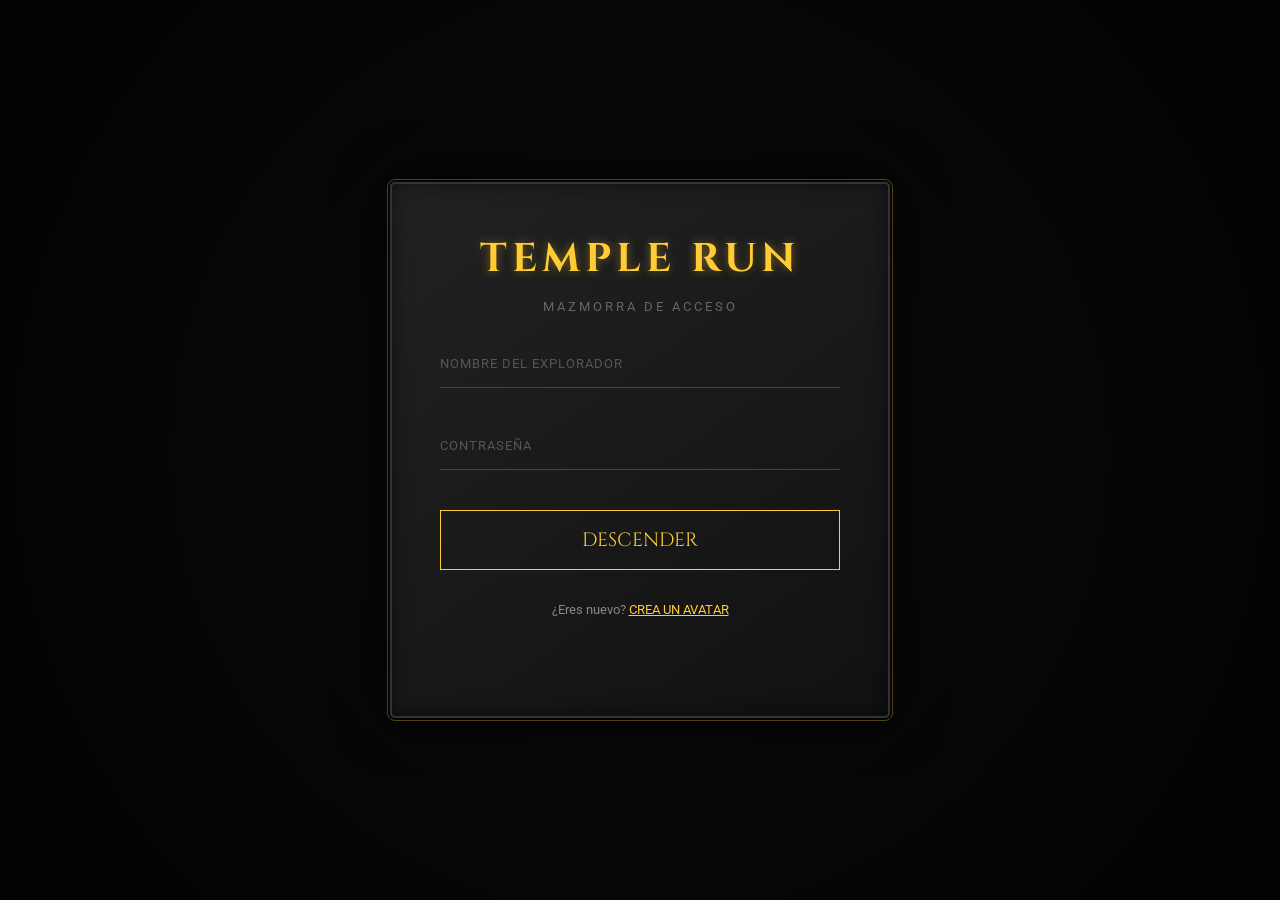
==== public/index.html @ b1d6a31d "Actualizacion de html y script ademas de bbdd desde terminal y arreglo de errores" ====
<!DOCTYPE html>
<html lang="es">
<head>
    <meta charset="UTF-8">
    <title>Temple Run | Dungeon Access</title>
    <link rel="stylesheet" href="style.css">
    <link href="https://fonts.googleapis.com/css2?family=Cinzel:wght@700&family=Roboto:wght@400;700&display=swap" rel="stylesheet">
</head>
<body>
<div class="dungeon-overlay"></div>

<div class="card">
    <header>
        <div class="idol-icon"></div>
        <h1>TEMPLE RUN</h1>
        <p class="subtitle">MAZMORRA DE ACCESO</p>
    </header>

    <main>
        <div id="seccion-login" class="form-fade">
            <div class="input-container">
                <input type="text" id="login-nombre" required>
                <label>NOMBRE DEL EXPLORADOR</label>
                <div class="bar"></div>
            </div>
            <div class="input-container">
                <input type="password" id="login-pass" required>
                <label>CONTRASEÑA</label>
                <div class="bar"></div>
            </div>
            <button class="btn-primary" onclick="hacerLogin()">DESCENDER</button>
            <p class="switch-text">¿Eres nuevo? <span onclick="cambiarVista('registro')">CREA UN AVATAR</span></p>
        </div>

        <div id="seccion-registro" class="form-fade hidden">
            <div class="input-container">
                <input type="text" id="reg-nombre" required>
                <label>NUEVO ALIAS</label>
                <div class="bar"></div>
            </div>
            <div class="input-container">
                <input type="password" id="reg-pass" required>
                <label>CONTRASEÑA</label>
                <div class="bar"></div>
            </div>

            <div class="input-container">
                <input type="password" id="reg-pass-confirm" required>
                <label>CONFIRMAR CONTRASEÑA</label>
                <div class="bar"></div>
            </div>

            <div class="input-container">
                <input type="email" id="reg-correo" required>
                <label>CORREO ELECTRÓNICO</label>
                <div class="bar"></div>
            </div>
            <button class="btn-primary" onclick="hacerRegistro()">UNIRSE A LA EXPEDICIÓN</button>
            <p class="switch-text">¿Ya tienes cuenta? <span onclick="cambiarVista('login')">VOLVER</span></p>
        </div>

        <div id="seccion-dashboard" class="form-fade hidden">

            <div class="dashboard-header" style="text-align: center; border-bottom: 2px solid gold; padding-bottom: 15px; margin-bottom: 20px;">
                <h2 id="mensaje-bienvenida" style="color: white; font-family: 'Cinzel', serif; margin-bottom: 5px;">CAMPAMENTO BASE</h2>
                <p style="color: gold; font-size: 1.2em; font-weight: bold; margin: 0;">🪙 Monedas: <span id="contador-monedas">0</span></p>
                <button class="btn-primary" style="background-color: #d35400; border-color: #e67e22; margin-top: 15px;" onclick="abrirUnity()">🏃 ADENTRARSE EN LA MAZMORRA</button>
            </div>

            <div class="tabs-menu" style="display: flex; gap: 10px; margin-bottom: 20px;">
                <button id="btn-perfil" class="tab-btn active" onclick="cambiarPestana('tab-perfil', 'btn-perfil')">Perfil</button>
                <button id="btn-tienda" class="tab-btn" onclick="cambiarPestana('tab-tienda', 'btn-tienda')">Tienda</button>
                <button id="btn-inventario" class="tab-btn" onclick="cambiarPestana('tab-inventario', 'btn-inventario')">Mochila</button>
                <button id="btn-grupos" class="tab-btn" onclick="cambiarPestana('tab-grupos', 'btn-grupos')">Grupos</button>
                <button id="btn-eventos" class="tab-btn" onclick="cambiarPestana('tab-eventos', 'btn-eventos')">Eventos</button>
            </div>

            <div id="tab-tienda" class="tab-content">
                <h3 style="color: white; text-align: center;">Bienes del Mercader</h3>

                <div id="contenedor-items-tienda" style="display: flex; gap: 10px; flex-wrap: wrap; justify-content: center;">
                </div>
            </div>

            <div id="tab-inventario" class="tab-content" style="display: none;">
                <h3 style="color: white; text-align: center;">Tus Pertinencias</h3>
                <p style="color: #aaa; text-align: center;">Cargando inventario desde el servidor...</p>
            </div>

            <div id="tab-perfil" class="tab-content" style="display: none;">
                <h3 style="color: white; text-align: center;">Datos del Explorador</h3>
                <p style="color: white;">Nombre: <span id="perfil-nombre"></span></p>
                <button class="btn-primary" style="background: transparent; border: 1px solid red; color: red;" onclick="cerrarSesion()">Abandonar Campamento (Cerrar Sesión)</button>

                <button class="btn-mostrar-grupo" onclick="consultarMiGrupo()">MOSTRAR GRUPO</button>

                <div id="contenedor-grupo" class="hidden">
                    <h3 id="grupo-titulo"></h3>
                    <p id="grupo-mensaje"></p>
                    <ul id="grupo-lista-miembros"></ul>
                    <button class="btn-primary" style="margin-top: 10px; padding: 0.5rem;" onclick="document.getElementById('contenedor-grupo').classList.add('hidden')">CERRAR</button>
                </div>
            </div>

            <div id="tab-grupos" class="tab-content" style="display: none;">
                <h3 style="color: white; text-align: center;">Grupos de Exploradores</h3>
                <div id="contenedor-grupos" style="display: flex; gap: 10px; flex-wrap: wrap; justify-content: center;">
                    <p style="color: #aaa; text-align: center;">Buscando grupos en la zona...</p>
                </div>
            </div>

            <div id="tab-eventos" class="tab-content" style="display: none;">
                <h3 style="color: white; text-align: center;">Misiones Especiales</h3>
                <div id="contenedor-eventos" style="display: flex; gap: 15px; flex-wrap: wrap; justify-content: center;">
                    <p style="color: #aaa; text-align: center;">Buscando pergaminos de misiones en el servidor...</p>
                </div>
            </div>

        </div>

    </main>

    <footer id="mensaje-sistema"></footer>
</div>

<script src="script.js?v=2"></script>
</body>
</html>
---- public/style.css ----
/* --- MODERN DUNGEON STYLE --- */
:root {
    --gold: #ffcc33;
    --gold-glow: rgba(255, 204, 51, 0.4);
    --stone-dark: #1a1a1a;
    --fire: #e25822;
}

body {
    margin: 0;
    height: 100vh;
    display: flex;
    justify-content: center;
    align-items: center;
    background: #0a0a0a url('https://www.transparenttextures.com/patterns/dark-matter.png');
    font-family: 'Roboto', sans-serif;
    overflow: hidden;
}

/* Efecto de sombra en los bordes de la pantalla */
.dungeon-overlay {
    position: fixed;
    top:0; left:0; width:100%; height:100%;
    background: radial-gradient(circle, transparent 20%, black 120%);
    pointer-events: none;
    z-index: 1;
}

.card {
    position: relative;
    z-index: 2;
    background: linear-gradient(145deg, #222, #111);
    padding: 3rem;
    border-radius: 5px;
    border: 2px solid #333;
    box-shadow: 0 0 50px rgba(0,0,0,1), inset 0 0 20px rgba(0,0,0,0.5);
    width: 400px;
    text-align: center;
}

/* Borde dorado de lujo */
.card::before {
    content: '';
    position: absolute;
    top: -5px; left: -5px; right: -5px; bottom: -5px;
    border: 1px solid var(--gold);
    border-radius: 8px;
    opacity: 0.3;
    pointer-events: none;
}

h1 {
    font-family: 'Cinzel', serif;
    color: var(--gold);
    font-size: 2.5rem;
    margin: 0;
    letter-spacing: 5px;
    text-shadow: 0 0 10px var(--gold-glow);
}

.subtitle {
    color: #666;
    font-size: 0.8rem;
    letter-spacing: 3px;
    margin-bottom: 2rem;
}

/* --- INPUTS MODERNOS (Estilo Material Design pero oscuro) --- */
.input-container {
    position: relative;
    margin-bottom: 2.5rem;
}

.input-container input {
    width: 100%;
    background: transparent;
    border: none;
    border-bottom: 1px solid #444;
    color: white;
    padding: 10px 0;
    font-size: 1.1rem;
    outline: none;
    transition: 0.3s;
}

.input-container label {
    position: absolute;
    top: 10px; left: 0;
    color: #555;
    pointer-events: none;
    transition: 0.3s;
    font-size: 0.8rem;
    letter-spacing: 1px;
}

/* Animación del label al escribir */
.input-container input:focus ~ label,
.input-container input:valid ~ label {
    top: -15px;
    color: var(--gold);
    font-size: 0.7rem;
}

.input-container .bar {
    position: absolute;
    bottom: 0; left: 0;
    height: 2px; width: 0;
    background: var(--gold);
    transition: 0.4s;
}

.input-container input:focus ~ .bar {
    width: 100%;
}

/* --- BOTÓN DE ACCIÓN --- */
.btn-primary {
    background: transparent;
    border: 1px solid var(--gold);
    color: var(--gold);
    padding: 1rem 2rem;
    font-family: 'Cinzel', serif;
    font-size: 1.2rem;
    cursor: pointer;
    transition: 0.4s;
    width: 100%;
    position: relative;
    overflow: hidden;
}

.btn-primary:hover {
    background: var(--gold);
    color: black;
    box-shadow: 0 0 20px var(--gold-glow);
}

/* ---  BOTÓN MOSTRAR GRUPO --- */
.btn-mostrar-grupo {
    background-color: var(--gold);
    color: black;
    border: 2px solid #b38b22;
    padding: 1rem;
    margin-top: 15px;
    width: 100%;
    font-family: 'Cinzel', serif;
    font-weight: bold;
    font-size: 1.2rem;
    cursor: pointer;
    text-transform: uppercase;
    transition: 0.3s;
    border-radius: 4px;
}

.btn-mostrar-grupo:hover {
    background-color: #f1c43f;
    box-shadow: 0 0 15px var(--gold-glow);
    transform: scale(1.02);
}

/* --- NUEVO CONTENEDOR DE GRUPO --- */
#contenedor-grupo {
    color: white;
    background-color: rgba(0, 0, 0, 0.75);
    border: 1px solid var(--gold);
    border-radius: 4px;
    padding: 15px;
    margin-top: 15px;
    text-align: left;
    font-family: 'Roboto', sans-serif;
}

#contenedor-grupo h3 {
    color: var(--gold);
    margin-top: 0;
    font-family: 'Cinzel', serif;
    text-align: center;
    text-shadow: 0 0 5px var(--gold-glow);
}

#contenedor-grupo ul {
    list-style-type: square;
    padding-left: 20px;
}

/* --- OTROS ESTILOS --- */
.switch-text {
    margin-top: 2rem;
    font-size: 0.8rem;
    color: #888;
}

.switch-text span {
    color: var(--gold);
    cursor: pointer;
    text-decoration: underline;
}

.hidden { display: none; }

#mensaje-sistema {
    margin-top: 2rem;
    min-height: 1.2rem;
    font-weight: bold;
    text-transform: uppercase;
    font-size: 0.8rem;
}


/* --- TABS DEL CAMPAMENTO (Dashboard) --- */
.tabs-menu {
    display: flex;
    gap: 10px;
    margin-bottom: 20px;
    border-bottom: 1px solid rgba(255, 204, 51, 0.3);
}

.tab-btn {
    flex: 1;
    background: rgba(0, 0, 0, 0.6);
    color: #888;
    border: 1px solid #444;
    padding: 10px;
    cursor: pointer;
    font-family: 'Cinzel', serif;
    transition: 0.3s;
    border-radius: 4px 4px 0 0;
    text-transform: uppercase;
}

.tab-btn:hover {
    background: rgba(255, 204, 51, 0.1);
    color: var(--gold);
}

.tab-btn.active {
    background: rgba(255, 204, 51, 0.2);
    color: var(--gold);
    border-color: var(--gold);
    border-bottom: none;
}

/* --- TARJETAS DEL BAZAR --- */
.item-card {
    flex: 1;
    border: 1px solid #444;
    padding: 15px;
    border-radius: 5px;
    background: rgba(0,0,0,0.5);
    transition: 0.3s;
    display: flex;
    flex-direction: column;
    justify-content: space-between;
}

.item-card:hover {
    border-color: var(--gold);
    box-shadow: 0 0 15px var(--gold-glow);
}

.item-card h4 {
    color: white;
    margin: 0 0 5px 0;
    font-family: 'Cinzel', serif;
}

.item-card .precio {
    color: var(--gold);
    font-weight: bold;
    margin-bottom: 15px;
}
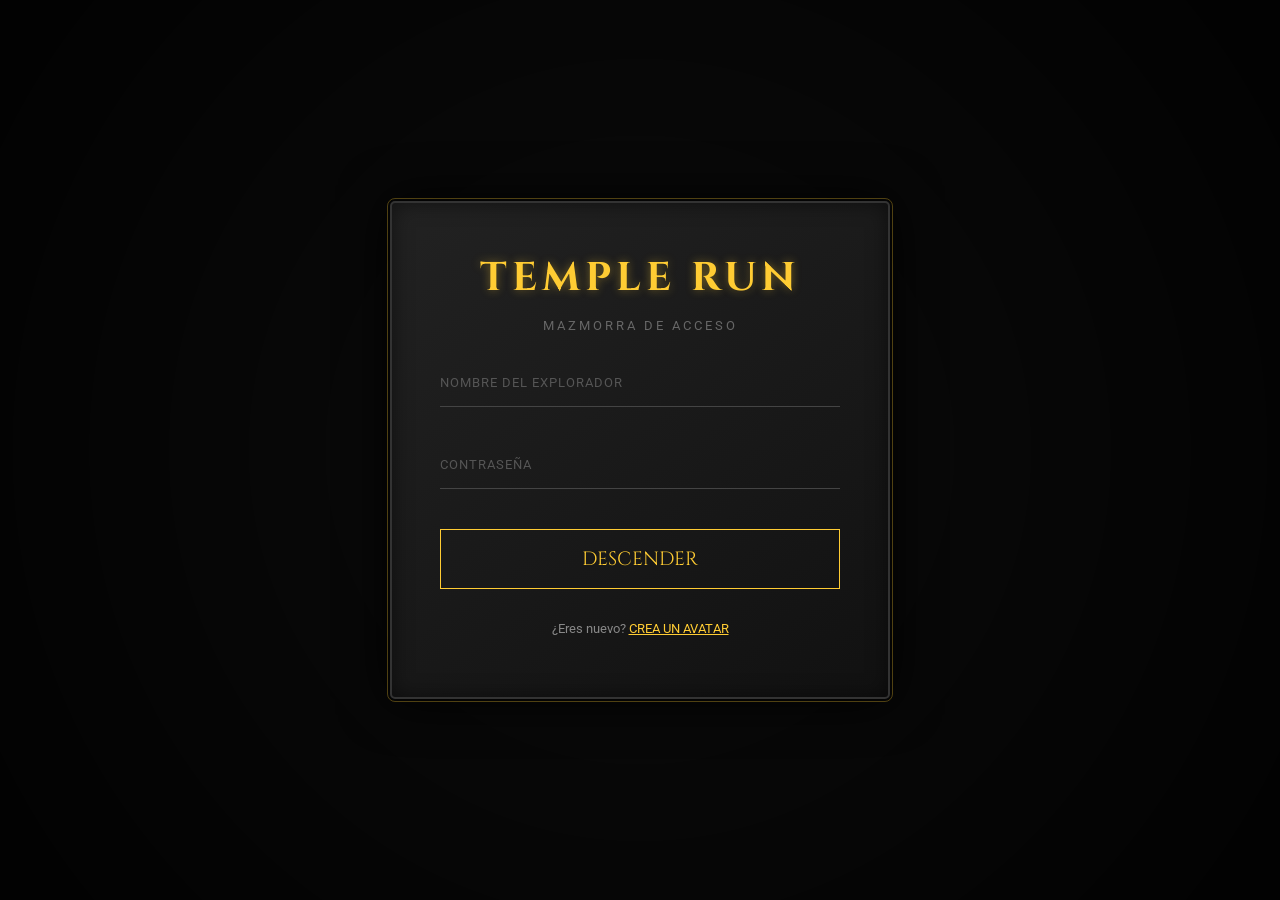
==== commit 8c58abc0: "arreglos varios" ====
--- a/public/index.html
+++ b/public/index.html
@@ -2,6 +2,7 @@
 <html lang="es">
 <head>
     <meta charset="UTF-8">
+    <meta name="viewport" content="width=device-width, initial-scale=1.0">
     <title>Temple Run | Dungeon Access</title>
     <link rel="stylesheet" href="style.css">
     <link href="https://fonts.googleapis.com/css2?family=Cinzel:wght@700&family=Roboto:wght@400;700&display=swap" rel="stylesheet">
@@ -9,7 +10,7 @@
 <body>
 <div class="dungeon-overlay"></div>
 
-<div class="card">
+<div id="contenedor-login" class="card">
     <header>
         <div class="idol-icon"></div>
         <h1>TEMPLE RUN</h1>
@@ -58,71 +59,70 @@
             <button class="btn-primary" onclick="hacerRegistro()">UNIRSE A LA EXPEDICIÓN</button>
             <p class="switch-text">¿Ya tienes cuenta? <span onclick="cambiarVista('login')">VOLVER</span></p>
         </div>
-
-        <div id="seccion-dashboard" class="form-fade hidden">
-
-            <div class="dashboard-header" style="text-align: center; border-bottom: 2px solid gold; padding-bottom: 15px; margin-bottom: 20px;">
-                <h2 id="mensaje-bienvenida" style="color: white; font-family: 'Cinzel', serif; margin-bottom: 5px;">CAMPAMENTO BASE</h2>
-                <p style="color: gold; font-size: 1.2em; font-weight: bold; margin: 0;">🪙 Monedas: <span id="contador-monedas">0</span></p>
-                <button class="btn-primary" style="background-color: #d35400; border-color: #e67e22; margin-top: 15px;" onclick="abrirUnity()">🏃 ADENTRARSE EN LA MAZMORRA</button>
-            </div>
-
-            <div class="tabs-menu" style="display: flex; gap: 10px; margin-bottom: 20px;">
-                <button id="btn-perfil" class="tab-btn active" onclick="cambiarPestana('tab-perfil', 'btn-perfil')">Perfil</button>
-                <button id="btn-tienda" class="tab-btn" onclick="cambiarPestana('tab-tienda', 'btn-tienda')">Tienda</button>
-                <button id="btn-inventario" class="tab-btn" onclick="cambiarPestana('tab-inventario', 'btn-inventario')">Mochila</button>
-                <button id="btn-grupos" class="tab-btn" onclick="cambiarPestana('tab-grupos', 'btn-grupos')">Grupos</button>
-                <button id="btn-eventos" class="tab-btn" onclick="cambiarPestana('tab-eventos', 'btn-eventos')">Eventos</button>
-            </div>
-
-            <div id="tab-tienda" class="tab-content">
-                <h3 style="color: white; text-align: center;">Bienes del Mercader</h3>
-
-                <div id="contenedor-items-tienda" style="display: flex; gap: 10px; flex-wrap: wrap; justify-content: center;">
-                </div>
-            </div>
-
-            <div id="tab-inventario" class="tab-content" style="display: none;">
-                <h3 style="color: white; text-align: center;">Tus Pertinencias</h3>
-                <p style="color: #aaa; text-align: center;">Cargando inventario desde el servidor...</p>
-            </div>
-
-            <div id="tab-perfil" class="tab-content" style="display: none;">
-                <h3 style="color: white; text-align: center;">Datos del Explorador</h3>
-                <p style="color: white;">Nombre: <span id="perfil-nombre"></span></p>
-                <button class="btn-primary" style="background: transparent; border: 1px solid red; color: red;" onclick="cerrarSesion()">Abandonar Campamento (Cerrar Sesión)</button>
-
-                <button class="btn-mostrar-grupo" onclick="consultarMiGrupo()">MOSTRAR GRUPO</button>
-
-                <div id="contenedor-grupo" class="hidden">
-                    <h3 id="grupo-titulo"></h3>
-                    <p id="grupo-mensaje"></p>
-                    <ul id="grupo-lista-miembros"></ul>
-                    <button class="btn-primary" style="margin-top: 10px; padding: 0.5rem;" onclick="document.getElementById('contenedor-grupo').classList.add('hidden')">CERRAR</button>
-                </div>
-            </div>
-
-            <div id="tab-grupos" class="tab-content" style="display: none;">
-                <h3 style="color: white; text-align: center;">Grupos de Exploradores</h3>
-                <div id="contenedor-grupos" style="display: flex; gap: 10px; flex-wrap: wrap; justify-content: center;">
-                    <p style="color: #aaa; text-align: center;">Buscando grupos en la zona...</p>
-                </div>
-            </div>
-
-            <div id="tab-eventos" class="tab-content" style="display: none;">
-                <h3 style="color: white; text-align: center;">Misiones Especiales</h3>
-                <div id="contenedor-eventos" style="display: flex; gap: 15px; flex-wrap: wrap; justify-content: center;">
-                    <p style="color: #aaa; text-align: center;">Buscando pergaminos de misiones en el servidor...</p>
-                </div>
-            </div>
-
-        </div>
-
     </main>
-
-    <footer id="mensaje-sistema"></footer>
 </div>
 
-<script src="script.js?v=2"></script>
+<div id="seccion-dashboard" class="form-fade hidden dashboard-container">
+
+    <div class="dashboard-header" style="text-align: center; border-bottom: 2px solid gold; padding-bottom: 15px; margin-bottom: 20px;">
+        <h2 id="mensaje-bienvenida" style="color: white; font-family: 'Cinzel', serif; margin-bottom: 5px;">CAMPAMENTO BASE</h2>
+        <p style="color: gold; font-size: 1.2em; font-weight: bold; margin: 0;">🪙 Monedas: <span id="contador-monedas">0</span></p>
+        <button class="btn-primary" style="background-color: #d35400; border-color: #e67e22; margin-top: 15px;" onclick="abrirUnity()">🏃 ADENTRARSE EN LA MAZMORRA</button>
+    </div>
+
+    <div class="tabs-menu flex-wrap-mobile">
+        <button id="btn-perfil" class="tab-btn active" onclick="cambiarPestana('tab-perfil', 'btn-perfil')">Perfil</button>
+        <button id="btn-tienda" class="tab-btn" onclick="cambiarPestana('tab-tienda', 'btn-tienda')">Tienda</button>
+        <button id="btn-inventario" class="tab-btn" onclick="cambiarPestana('tab-inventario', 'btn-inventario')">Mochila</button>
+        <button id="btn-grupos" class="tab-btn" onclick="cambiarPestana('tab-grupos', 'btn-grupos')">Grupos</button>
+        <button id="btn-eventos" class="tab-btn" onclick="cambiarPestana('tab-eventos', 'btn-eventos')">Eventos</button>
+    </div>
+
+    <div id="tab-tienda" class="tab-content" style="display: none;">
+        <h3 style="color: white; text-align: center;">Bienes del Mercader</h3>
+        <div id="contenedor-items-tienda" class="grid-fluido"></div>
+    </div>
+
+    <div id="tab-inventario" class="tab-content" style="display: none;">
+        <div id="contenedor-inventario">
+            <h3 style="color: white; text-align: center;">Tus Pertinencias</h3>
+            <p style="color: #aaa; text-align: center;">Cargando inventario desde el servidor...</p>
+        </div>
+    </div>
+
+    <div id="tab-perfil" class="tab-content">
+        <h3 style="color: white; text-align: center;">Datos del Explorador</h3>
+        <p style="color: white;">Nombre: <span id="perfil-nombre"></span></p>
+        <button class="btn-primary" style="background: transparent; border: 1px solid red; color: red;" onclick="cerrarSesion()">Abandonar Campamento (Cerrar Sesión)</button>
+
+        <button class="btn-mostrar-grupo" onclick="consultarMiGrupo()">MOSTRAR GRUPO</button>
+
+        <div id="contenedor-grupo" class="hidden">
+            <h3 id="grupo-titulo"></h3>
+            <p id="grupo-mensaje"></p>
+            <ul id="grupo-lista-miembros"></ul>
+            <button class="btn-primary" style="margin-top: 10px; padding: 0.5rem;" onclick="document.getElementById('contenedor-grupo').classList.add('hidden')">CERRAR</button>
+        </div>
+    </div>
+
+    <div id="tab-grupos" class="tab-content" style="display: none;">
+        <h3 style="color: white; text-align: center;">Grupos de Exploradores</h3>
+        <div id="contenedor-grupos" class="grid-fluido">
+            <p style="color: #aaa; text-align: center; grid-column: 1 / -1;">Buscando grupos en la zona...</p>
+        </div>
+    </div>
+
+    <div id="tab-eventos" class="tab-content" style="display: none;">
+        <h3 style="color: white; text-align: center;">Misiones Especiales</h3>
+        <div id="contenedor-eventos" class="grid-fluido">
+            <p style="color: #aaa; text-align: center; grid-column: 1 / -1;">Buscando pergaminos de misiones en el servidor...</p>
+        </div>
+    </div>
+
+</div>
+
+<footer id="mensaje-sistema" style="position: absolute; bottom: 20px; width: 100%; text-align: center; z-index: 10;"></footer>
+
+<script src="script.js?v=4"></script>
 </body>
 </html>
--- a/public/style.css
+++ b/public/style.css
@@ -267,4 +267,83 @@
     color: var(--gold);
     font-weight: bold;
     margin-bottom: 15px;
+}
+
+.dashboard-container {
+    position: relative;
+    z-index: 2;
+    background: linear-gradient(145deg, #222, #111);
+    padding: 2rem;
+    border-radius: 8px;
+    border: 2px solid #333;
+    box-shadow: 0 0 30px rgba(0,0,0,0.8);
+    width: 90%; /* Ocupa el 90% del ancho en móviles */
+    max-width: 1000px; /* Pero no se hace infinito en monitores gigantes */
+    margin: 20px auto; /* Centrado */
+    /* Para móviles, asegúrate de que se puede scrollear si es muy largo */
+    max-height: 90vh;
+    overflow-y: auto;
+}
+
+/* 2. La Magia: Grid Fluido para las tarjetas (Eventos, Tienda, Grupos) */
+.grid-fluido {
+    display: grid;
+    /* Crea columnas de al menos 250px. Si cabe otra, la pone. Si no, baja de línea */
+    grid-template-columns: repeat(auto-fit, minmax(250px, 1fr));
+    gap: 20px;
+    padding-top: 15px;
+}
+
+/* Aseguramos que las tarjetas dentro del grid ocupen todo su espacio */
+.grid-fluido > div {
+    width: 100% !important; /* Sobrescribe el 'width: 280px' que tienes en JS */
+    margin: 0 !important;   /* Sobrescribe los márgenes en JS para usar el 'gap' del grid */
+}
+
+/* 3. Menú de pestañas para móviles */
+.flex-wrap-mobile {
+    display: flex;
+    flex-wrap: wrap; /* Si las pestañas no caben en una línea, bajan a la siguiente */
+    justify-content: center;
+}
+
+/* 4. Scrollbars personalizadas (Opcional, pero queda genial en el tema oscuro) */
+::-webkit-scrollbar {
+    width: 8px;
+}
+::-webkit-scrollbar-track {
+    background: #111;
+}
+::-webkit-scrollbar-thumb {
+    background: var(--gold);
+    border-radius: 4px;
+}
+::-webkit-scrollbar-thumb:hover {
+    background: #d4af37;
+}
+
+/* --- MEDIA QUERIES (Ajustes específicos para pantallas muy pequeñas) --- */
+@media screen and (max-width: 600px) {
+    body {
+        align-items: flex-start; /* Evita que el teclado tape el login en móviles */
+        padding-top: 20px;
+    }
+
+    .card {
+        width: 90%;
+        padding: 1.5rem; /* Menos relleno lateral en móviles */
+    }
+
+    h1 {
+        font-size: 2rem; /* Título un poco más pequeño */
+    }
+
+    .dashboard-container {
+        padding: 1rem;
+    }
+
+    .tab-btn {
+        font-size: 0.8rem; /* Pestañas más pequeñas para que quepan */
+        padding: 8px 5px;
+    }
 }
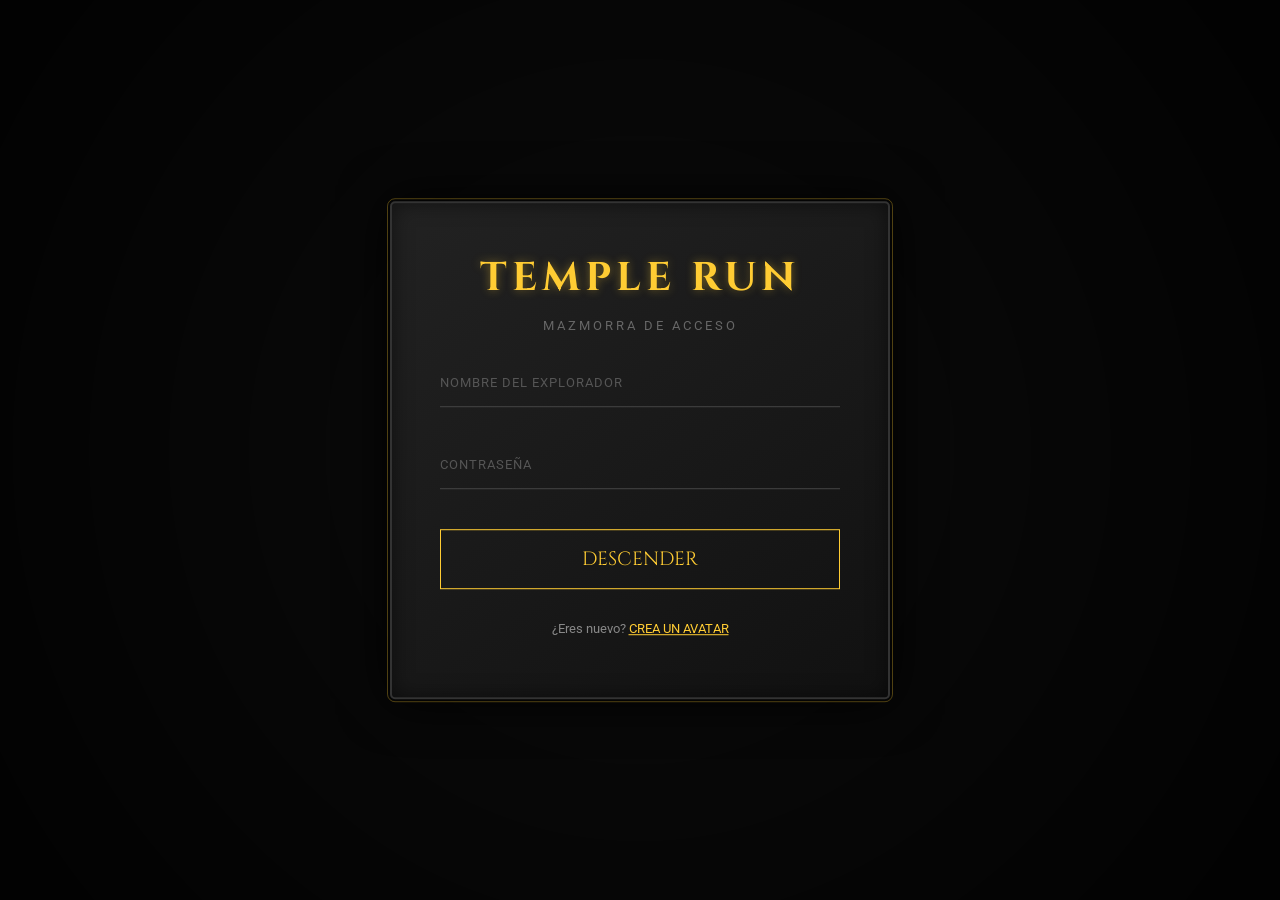
==== commit 863a7373: "arreglo de .css y .html" ====
--- a/public/index.html
+++ b/public/index.html
@@ -64,10 +64,12 @@
 
 <div id="seccion-dashboard" class="form-fade hidden dashboard-container">
 
-    <div class="dashboard-header" style="text-align: center; border-bottom: 2px solid gold; padding-bottom: 15px; margin-bottom: 20px;">
-        <h2 id="mensaje-bienvenida" style="color: white; font-family: 'Cinzel', serif; margin-bottom: 5px;">CAMPAMENTO BASE</h2>
-        <p style="color: gold; font-size: 1.2em; font-weight: bold; margin: 0;">🪙 Monedas: <span id="contador-monedas">0</span></p>
-        <button class="btn-primary" style="background-color: #d35400; border-color: #e67e22; margin-top: 15px;" onclick="abrirUnity()">🏃 ADENTRARSE EN LA MAZMORRA</button>
+    <div class="dashboard-header">
+        <h2 id="mensaje-bienvenida">CAMPAMENTO BASE</h2>
+        <div class="header-stats">
+            <p class="monedas-display">🪙 Monedas: <span id="contador-monedas">0</span></p>
+            <button class="btn-primary btn-accion" onclick="abrirUnity()">🏃 ADENTRARSE EN LA MAZMORRA</button>
+        </div>
     </div>
 
     <div class="tabs-menu flex-wrap-mobile">
@@ -79,50 +81,53 @@
     </div>
 
     <div id="tab-tienda" class="tab-content" style="display: none;">
-        <h3 style="color: white; text-align: center;">Bienes del Mercader</h3>
+        <h3 class="tab-titulo">Bienes del Mercader</h3>
         <div id="contenedor-items-tienda" class="grid-fluido"></div>
     </div>
 
     <div id="tab-inventario" class="tab-content" style="display: none;">
         <div id="contenedor-inventario">
-            <h3 style="color: white; text-align: center;">Tus Pertinencias</h3>
-            <p style="color: #aaa; text-align: center;">Cargando inventario desde el servidor...</p>
+            <h3 class="tab-titulo">Tus Pertinencias</h3>
+            <p class="texto-vacio">Cargando inventario desde el servidor...</p>
         </div>
     </div>
 
     <div id="tab-perfil" class="tab-content">
-        <h3 style="color: white; text-align: center;">Datos del Explorador</h3>
-        <p style="color: white;">Nombre: <span id="perfil-nombre"></span></p>
-        <button class="btn-primary" style="background: transparent; border: 1px solid red; color: red;" onclick="cerrarSesion()">Abandonar Campamento (Cerrar Sesión)</button>
-
-        <button class="btn-mostrar-grupo" onclick="consultarMiGrupo()">MOSTRAR GRUPO</button>
+        <h3 class="tab-titulo">Datos del Explorador</h3>
+        <div class="perfil-info">
+            <p>Nombre: <span id="perfil-nombre" class="resaltado-oro"></span></p>
+            <div class="perfil-botones">
+                <button class="btn-mostrar-grupo" onclick="consultarMiGrupo()">MOSTRAR GRUPO</button>
+                <button class="btn-cerrar-sesion" onclick="cerrarSesion()">Abandonar Campamento</button>
+            </div>
+        </div>
 
         <div id="contenedor-grupo" class="hidden">
             <h3 id="grupo-titulo"></h3>
             <p id="grupo-mensaje"></p>
             <ul id="grupo-lista-miembros"></ul>
-            <button class="btn-primary" style="margin-top: 10px; padding: 0.5rem;" onclick="document.getElementById('contenedor-grupo').classList.add('hidden')">CERRAR</button>
+            <button class="btn-primary" style="margin-top: 15px;" onclick="document.getElementById('contenedor-grupo').classList.add('hidden')">CERRAR</button>
         </div>
     </div>
 
     <div id="tab-grupos" class="tab-content" style="display: none;">
-        <h3 style="color: white; text-align: center;">Grupos de Exploradores</h3>
+        <h3 class="tab-titulo">Grupos de Exploradores</h3>
         <div id="contenedor-grupos" class="grid-fluido">
-            <p style="color: #aaa; text-align: center; grid-column: 1 / -1;">Buscando grupos en la zona...</p>
+            <p class="texto-vacio" style="grid-column: 1 / -1;">Buscando grupos en la zona...</p>
         </div>
     </div>
 
     <div id="tab-eventos" class="tab-content" style="display: none;">
-        <h3 style="color: white; text-align: center;">Misiones Especiales</h3>
+        <h3 class="tab-titulo">Misiones Especiales</h3>
         <div id="contenedor-eventos" class="grid-fluido">
-            <p style="color: #aaa; text-align: center; grid-column: 1 / -1;">Buscando pergaminos de misiones en el servidor...</p>
+            <p class="texto-vacio" style="grid-column: 1 / -1;">Buscando pergaminos de misiones en el servidor...</p>
         </div>
     </div>
 
 </div>
 
-<footer id="mensaje-sistema" style="position: absolute; bottom: 20px; width: 100%; text-align: center; z-index: 10;"></footer>
+<footer id="mensaje-sistema"></footer>
 
-<script src="script.js?v=4"></script>
+<script src="script.js?v=5"></script>
 </body>
 </html>
--- a/public/style.css
+++ b/public/style.css
@@ -6,24 +6,30 @@
     --fire: #e25822;
 }
 
+/* 1. BODY LIBERADO (Adiós a la camisa de fuerza) */
 body {
     margin: 0;
-    height: 100vh;
-    display: flex;
-    justify-content: center;
-    align-items: center;
+    min-height: 100vh; /* Permite crecer más allá de la pantalla si hay scroll */
     background: #0a0a0a url('https://www.transparenttextures.com/patterns/dark-matter.png');
     font-family: 'Roboto', sans-serif;
-    overflow: hidden;
-}
-
-/* Efecto de sombra en los bordes de la pantalla */
+    color: white;
+}
+
+/* Efecto de sombra de fondo */
 .dungeon-overlay {
     position: fixed;
     top:0; left:0; width:100%; height:100%;
     background: radial-gradient(circle, transparent 20%, black 120%);
     pointer-events: none;
     z-index: 1;
+}
+
+/* 2. CENTRADO ABSOLUTO SÓLO PARA EL LOGIN */
+#contenedor-login {
+    position: absolute;
+    top: 50%;
+    left: 50%;
+    transform: translate(-50%, -50%);
 }
 
 .card {
@@ -38,7 +44,6 @@
     text-align: center;
 }
 
-/* Borde dorado de lujo */
 .card::before {
     content: '';
     position: absolute;
@@ -65,55 +70,15 @@
     margin-bottom: 2rem;
 }
 
-/* --- INPUTS MODERNOS (Estilo Material Design pero oscuro) --- */
-.input-container {
-    position: relative;
-    margin-bottom: 2.5rem;
-}
-
-.input-container input {
-    width: 100%;
-    background: transparent;
-    border: none;
-    border-bottom: 1px solid #444;
-    color: white;
-    padding: 10px 0;
-    font-size: 1.1rem;
-    outline: none;
-    transition: 0.3s;
-}
-
-.input-container label {
-    position: absolute;
-    top: 10px; left: 0;
-    color: #555;
-    pointer-events: none;
-    transition: 0.3s;
-    font-size: 0.8rem;
-    letter-spacing: 1px;
-}
-
-/* Animación del label al escribir */
-.input-container input:focus ~ label,
-.input-container input:valid ~ label {
-    top: -15px;
-    color: var(--gold);
-    font-size: 0.7rem;
-}
-
-.input-container .bar {
-    position: absolute;
-    bottom: 0; left: 0;
-    height: 2px; width: 0;
-    background: var(--gold);
-    transition: 0.4s;
-}
-
-.input-container input:focus ~ .bar {
-    width: 100%;
-}
-
-/* --- BOTÓN DE ACCIÓN --- */
+/* --- INPUTS --- */
+.input-container { position: relative; margin-bottom: 2.5rem; }
+.input-container input { width: 100%; background: transparent; border: none; border-bottom: 1px solid #444; color: white; padding: 10px 0; font-size: 1.1rem; outline: none; transition: 0.3s; }
+.input-container label { position: absolute; top: 10px; left: 0; color: #555; pointer-events: none; transition: 0.3s; font-size: 0.8rem; letter-spacing: 1px; }
+.input-container input:focus ~ label, .input-container input:valid ~ label { top: -15px; color: var(--gold); font-size: 0.7rem; }
+.input-container .bar { position: absolute; bottom: 0; left: 0; height: 2px; width: 0; background: var(--gold); transition: 0.4s; }
+.input-container input:focus ~ .bar { width: 100%; }
+
+/* --- BOTONES PRINCIPALES --- */
 .btn-primary {
     background: transparent;
     border: 1px solid var(--gold);
@@ -124,226 +89,177 @@
     cursor: pointer;
     transition: 0.4s;
     width: 100%;
-    position: relative;
-    overflow: hidden;
-}
-
+    text-transform: uppercase;
+}
 .btn-primary:hover {
     background: var(--gold);
     color: black;
     box-shadow: 0 0 20px var(--gold-glow);
 }
 
-/* ---  BOTÓN MOSTRAR GRUPO --- */
-.btn-mostrar-grupo {
-    background-color: var(--gold);
-    color: black;
-    border: 2px solid #b38b22;
-    padding: 1rem;
-    margin-top: 15px;
+.btn-cerrar-sesion {
+    background: transparent; border: 1px solid #ff4444; color: #ff4444;
+    padding: 1rem; font-family: 'Cinzel', serif; font-size: 1rem; cursor: pointer; transition: 0.3s; width: 100%;
+}
+.btn-cerrar-sesion:hover { background: #ff4444; color: white; box-shadow: 0 0 15px rgba(255, 68, 68, 0.4); }
+
+.switch-text { margin-top: 2rem; font-size: 0.8rem; color: #888; }
+.switch-text span { color: var(--gold); cursor: pointer; text-decoration: underline; }
+.hidden { display: none !important; }
+
+#mensaje-sistema {
+    position: fixed;
+    bottom: 20px;
     width: 100%;
-    font-family: 'Cinzel', serif;
-    font-weight: bold;
-    font-size: 1.2rem;
-    cursor: pointer;
-    text-transform: uppercase;
-    transition: 0.3s;
-    border-radius: 4px;
-}
-
-.btn-mostrar-grupo:hover {
-    background-color: #f1c43f;
-    box-shadow: 0 0 15px var(--gold-glow);
-    transform: scale(1.02);
-}
-
-/* --- NUEVO CONTENEDOR DE GRUPO --- */
-#contenedor-grupo {
-    color: white;
-    background-color: rgba(0, 0, 0, 0.75);
-    border: 1px solid var(--gold);
-    border-radius: 4px;
-    padding: 15px;
-    margin-top: 15px;
-    text-align: left;
-    font-family: 'Roboto', sans-serif;
-}
-
-#contenedor-grupo h3 {
-    color: var(--gold);
-    margin-top: 0;
-    font-family: 'Cinzel', serif;
     text-align: center;
-    text-shadow: 0 0 5px var(--gold-glow);
-}
-
-#contenedor-grupo ul {
-    list-style-type: square;
-    padding-left: 20px;
-}
-
-/* --- OTROS ESTILOS --- */
-.switch-text {
-    margin-top: 2rem;
-    font-size: 0.8rem;
-    color: #888;
-}
-
-.switch-text span {
-    color: var(--gold);
-    cursor: pointer;
-    text-decoration: underline;
-}
-
-.hidden { display: none; }
-
-#mensaje-sistema {
-    margin-top: 2rem;
-    min-height: 1.2rem;
+    z-index: 10;
     font-weight: bold;
     text-transform: uppercase;
-    font-size: 0.8rem;
-}
-
-
-/* --- TABS DEL CAMPAMENTO (Dashboard) --- */
-.tabs-menu {
+    font-size: 1rem;
+    text-shadow: 0 2px 4px rgba(0,0,0,0.8);
+}
+
+
+.dashboard-container {
+    position: relative;
+    z-index: 2;
+    background: rgba(15, 15, 15, 0.95);
+    border: 1px solid rgba(255, 204, 51, 0.3);
+    box-shadow: 0 0 50px rgba(0,0,0,0.8);
+
+    /* Expansión Dinámica */
+    width: 95%;
+    max-width: 1400px; /* Tamaño máximo para que no se deforme en monitores 4K */
+    min-height: 85vh;
+    margin: 40px auto;
+    padding: 3rem;
+    border-radius: 12px;
+}
+
+/* Cabecera Pro: Título a la izq, Stats a la der */
+.dashboard-header {
     display: flex;
-    gap: 10px;
-    margin-bottom: 20px;
-    border-bottom: 1px solid rgba(255, 204, 51, 0.3);
+    justify-content: space-between;
+    align-items: center;
+    border-bottom: 2px solid var(--gold);
+    padding-bottom: 20px;
+    margin-bottom: 30px;
+}
+
+.dashboard-header h2 {
+    color: white;
+    font-family: 'Cinzel', serif;
+    font-size: 2rem;
+    margin: 0;
+}
+
+.header-stats {
+    display: flex;
+    align-items: center;
+    gap: 20px;
+}
+
+.monedas-display {
+    color: var(--gold);
+    font-size: 1.4rem;
+    font-weight: bold;
+    margin: 0;
+}
+
+.btn-accion {
+    width: auto;
+    padding: 0.8rem 1.5rem;
+    background-color: rgba(211, 84, 0, 0.2);
+    border-color: #e67e22;
+    color: #e67e22;
+}
+.btn-accion:hover {
+    background-color: #e67e22;
+    color: white;
+}
+
+/* Pestañas (Tabs) */
+.flex-wrap-mobile {
+    display: flex;
+    gap: 15px;
+    margin-bottom: 30px;
+    justify-content: center;
 }
 
 .tab-btn {
     flex: 1;
+    max-width: 220px;
     background: rgba(0, 0, 0, 0.6);
     color: #888;
     border: 1px solid #444;
-    padding: 10px;
+    padding: 15px;
     cursor: pointer;
     font-family: 'Cinzel', serif;
+    font-size: 1.1rem;
+    letter-spacing: 1px;
     transition: 0.3s;
-    border-radius: 4px 4px 0 0;
+    border-radius: 6px;
     text-transform: uppercase;
 }
 
-.tab-btn:hover {
-    background: rgba(255, 204, 51, 0.1);
-    color: var(--gold);
-}
-
-.tab-btn.active {
-    background: rgba(255, 204, 51, 0.2);
-    color: var(--gold);
-    border-color: var(--gold);
-    border-bottom: none;
-}
-
-/* --- TARJETAS DEL BAZAR --- */
-.item-card {
-    flex: 1;
-    border: 1px solid #444;
-    padding: 15px;
-    border-radius: 5px;
-    background: rgba(0,0,0,0.5);
-    transition: 0.3s;
-    display: flex;
-    flex-direction: column;
-    justify-content: space-between;
-}
-
-.item-card:hover {
-    border-color: var(--gold);
-    box-shadow: 0 0 15px var(--gold-glow);
-}
-
-.item-card h4 {
-    color: white;
-    margin: 0 0 5px 0;
-    font-family: 'Cinzel', serif;
-}
-
-.item-card .precio {
-    color: var(--gold);
-    font-weight: bold;
-    margin-bottom: 15px;
-}
-
-.dashboard-container {
-    position: relative;
-    z-index: 2;
-    background: linear-gradient(145deg, #222, #111);
-    padding: 2rem;
-    border-radius: 8px;
-    border: 2px solid #333;
-    box-shadow: 0 0 30px rgba(0,0,0,0.8);
-    width: 90%; /* Ocupa el 90% del ancho en móviles */
-    max-width: 1000px; /* Pero no se hace infinito en monitores gigantes */
-    margin: 20px auto; /* Centrado */
-    /* Para móviles, asegúrate de que se puede scrollear si es muy largo */
-    max-height: 90vh;
-    overflow-y: auto;
-}
-
-/* 2. La Magia: Grid Fluido para las tarjetas (Eventos, Tienda, Grupos) */
+.tab-btn:hover { background: rgba(255, 204, 51, 0.1); color: var(--gold); transform: translateY(-2px); }
+.tab-btn.active { background: linear-gradient(145deg, rgba(255, 204, 51, 0.2), transparent); color: var(--gold); border-color: var(--gold); box-shadow: 0 4px 15px rgba(255, 204, 51, 0.15); }
+
+/* Estilos de Texto del Dashboard */
+.tab-titulo { color: white; text-align: center; font-size: 1.8rem; font-family: 'Cinzel', serif; margin-bottom: 30px; }
+.texto-vacio { color: #aaa; text-align: center; font-size: 1.1rem; font-style: italic; }
+.resaltado-oro { color: var(--gold); font-weight: bold; font-size: 1.2rem; }
+
+/* El Grid Fluido para Misiones, Tienda y Grupos */
 .grid-fluido {
     display: grid;
-    /* Crea columnas de al menos 250px. Si cabe otra, la pone. Si no, baja de línea */
-    grid-template-columns: repeat(auto-fit, minmax(250px, 1fr));
-    gap: 20px;
-    padding-top: 15px;
-}
-
-/* Aseguramos que las tarjetas dentro del grid ocupen todo su espacio */
-.grid-fluido > div {
-    width: 100% !important; /* Sobrescribe el 'width: 280px' que tienes en JS */
-    margin: 0 !important;   /* Sobrescribe los márgenes en JS para usar el 'gap' del grid */
-}
-
-/* 3. Menú de pestañas para móviles */
-.flex-wrap-mobile {
-    display: flex;
-    flex-wrap: wrap; /* Si las pestañas no caben en una línea, bajan a la siguiente */
-    justify-content: center;
-}
-
-/* 4. Scrollbars personalizadas (Opcional, pero queda genial en el tema oscuro) */
-::-webkit-scrollbar {
-    width: 8px;
-}
-::-webkit-scrollbar-track {
-    background: #111;
-}
-::-webkit-scrollbar-thumb {
-    background: var(--gold);
-    border-radius: 4px;
-}
-::-webkit-scrollbar-thumb:hover {
-    background: #d4af37;
-}
-
-/* --- MEDIA QUERIES (Ajustes específicos para pantallas muy pequeñas) --- */
+    /* Crea tantas columnas como quepan. Cada tarjeta medirá al menos 300px */
+    grid-template-columns: repeat(auto-fit, minmax(300px, 1fr));
+    gap: 30px;
+    padding: 10px;
+}
+
+/* Área de Perfil */
+.perfil-info {
+    max-width: 500px;
+    margin: 0 auto;
+    text-align: center;
+    background: rgba(0,0,0,0.5);
+    padding: 30px;
+    border-radius: 8px;
+    border: 1px solid #333;
+}
+.perfil-botones { display: flex; flex-direction: column; gap: 15px; margin-top: 25px; }
+
+.btn-mostrar-grupo {
+    background-color: var(--gold); color: black; border: 2px solid #b38b22;
+    padding: 1rem; width: 100%; font-family: 'Cinzel', serif; font-weight: bold; font-size: 1.1rem; cursor: pointer; transition: 0.3s; border-radius: 4px;
+}
+.btn-mostrar-grupo:hover { background-color: #f1c43f; box-shadow: 0 0 15px var(--gold-glow); transform: scale(1.02); }
+
+#contenedor-grupo { background-color: rgba(0, 0, 0, 0.8); border: 1px solid var(--gold); border-radius: 8px; padding: 25px; margin-top: 20px; text-align: left; }
+#contenedor-grupo h3 { color: var(--gold); margin-top: 0; text-align: center; text-shadow: 0 0 5px var(--gold-glow); }
+#contenedor-grupo ul { list-style-type: none; padding: 0; font-size: 1.1rem; }
+#contenedor-grupo li { padding: 8px 0; border-bottom: 1px solid #333; }
+
+/* Scrollbars doradas */
+::-webkit-scrollbar { width: 10px; }
+::-webkit-scrollbar-track { background: #111; }
+::-webkit-scrollbar-thumb { background: #886b1c; border-radius: 5px; }
+::-webkit-scrollbar-thumb:hover { background: var(--gold); }
+
+/* --- MEDIA QUERIES PARA MÓVILES Y TABLETS --- */
+@media screen and (max-width: 900px) {
+    .dashboard-header { flex-direction: column; gap: 15px; } /* Apila la cabecera en pantallas medianas */
+    .dashboard-container { width: 95%; padding: 1.5rem; margin: 20px auto; }
+}
+
 @media screen and (max-width: 600px) {
-    body {
-        align-items: flex-start; /* Evita que el teclado tape el login en móviles */
-        padding-top: 20px;
-    }
-
-    .card {
-        width: 90%;
-        padding: 1.5rem; /* Menos relleno lateral en móviles */
-    }
-
-    h1 {
-        font-size: 2rem; /* Título un poco más pequeño */
-    }
-
-    .dashboard-container {
-        padding: 1rem;
-    }
-
-    .tab-btn {
-        font-size: 0.8rem; /* Pestañas más pequeñas para que quepan */
-        padding: 8px 5px;
-    }
+    body { padding: 10px 0; }
+    #contenedor-login { width: 90%; padding: 2rem 1.5rem; }
+    h1 { font-size: 2rem; }
+    .tabs-menu { flex-wrap: wrap; }
+    .tab-btn { min-width: 45%; font-size: 0.9rem; padding: 10px; }
+    .dashboard-header h2 { font-size: 1.5rem; }
+    .grid-fluido { grid-template-columns: 1fr; } /* 1 sola columna en móviles */
 }
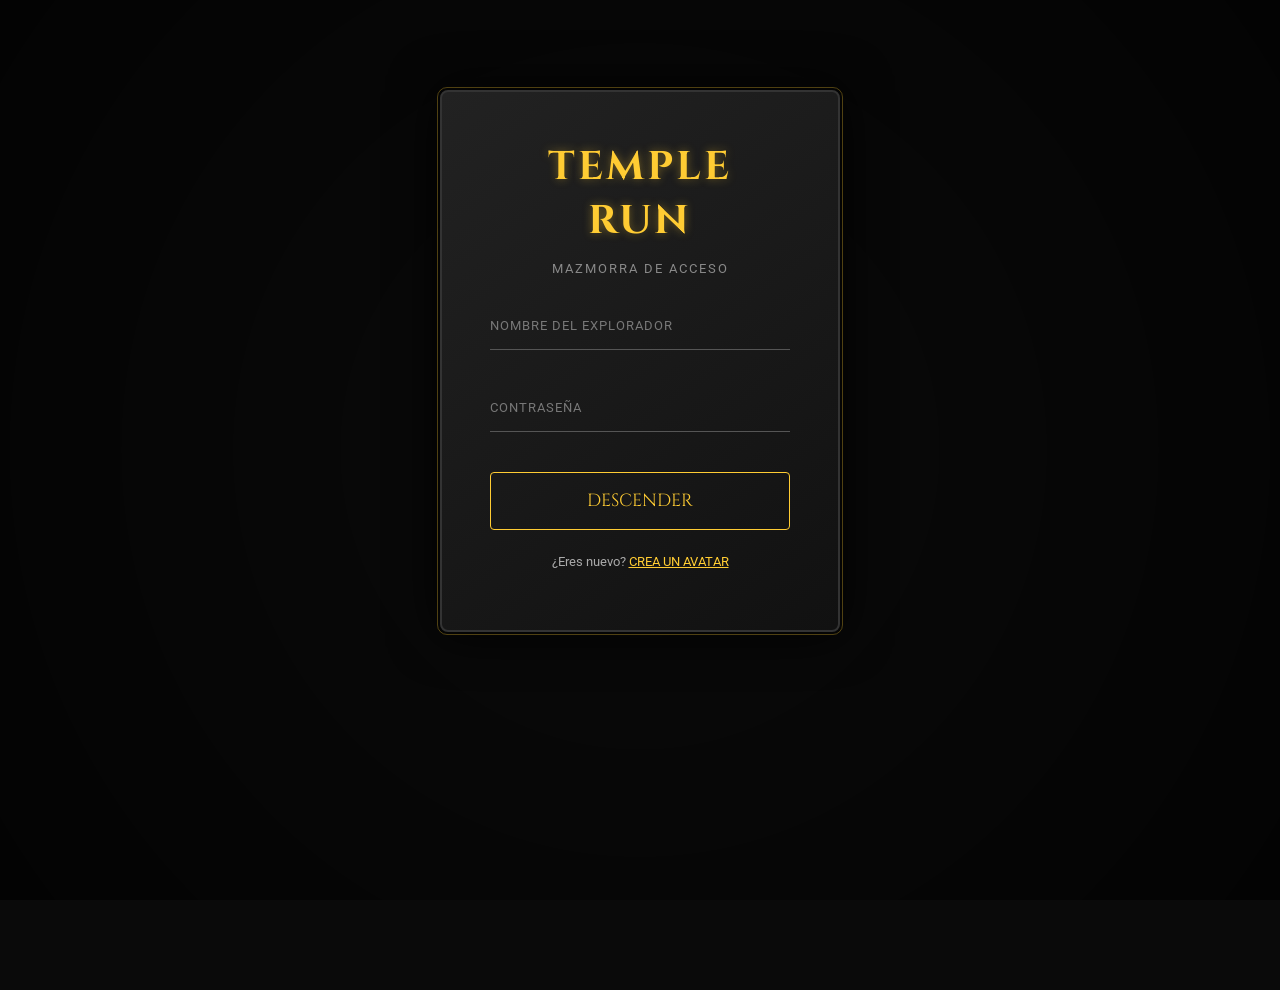
==== commit aeaa9dd9: "arreglo v2" ====
--- a/public/index.html
+++ b/public/index.html
@@ -44,13 +44,11 @@
                 <label>CONTRASEÑA</label>
                 <div class="bar"></div>
             </div>
-
             <div class="input-container">
                 <input type="password" id="reg-pass-confirm" required>
                 <label>CONFIRMAR CONTRASEÑA</label>
                 <div class="bar"></div>
             </div>
-
             <div class="input-container">
                 <input type="email" id="reg-correo" required>
                 <label>CORREO ELECTRÓNICO</label>
@@ -67,17 +65,17 @@
     <div class="dashboard-header">
         <h2 id="mensaje-bienvenida">CAMPAMENTO BASE</h2>
         <div class="header-stats">
-            <p class="monedas-display">🪙 Monedas: <span id="contador-monedas">0</span></p>
-            <button class="btn-primary btn-accion" onclick="abrirUnity()">🏃 ADENTRARSE EN LA MAZMORRA</button>
+            <p class="monedas-display">🪙 <span id="contador-monedas">0</span></p>
+            <button class="btn-accion" onclick="abrirUnity()">🏃 ADENTRARSE EN LA MAZMORRA</button>
         </div>
     </div>
 
-    <div class="tabs-menu flex-wrap-mobile">
-        <button id="btn-perfil" class="tab-btn active" onclick="cambiarPestana('tab-perfil', 'btn-perfil')">Perfil</button>
-        <button id="btn-tienda" class="tab-btn" onclick="cambiarPestana('tab-tienda', 'btn-tienda')">Tienda</button>
-        <button id="btn-inventario" class="tab-btn" onclick="cambiarPestana('tab-inventario', 'btn-inventario')">Mochila</button>
-        <button id="btn-grupos" class="tab-btn" onclick="cambiarPestana('tab-grupos', 'btn-grupos')">Grupos</button>
-        <button id="btn-eventos" class="tab-btn" onclick="cambiarPestana('tab-eventos', 'btn-eventos')">Eventos</button>
+    <div class="tabs-menu">
+        <button id="btn-perfil" class="tab-btn active" onclick="cambiarPestana('tab-perfil', 'btn-perfil')">PERFIL</button>
+        <button id="btn-tienda" class="tab-btn" onclick="cambiarPestana('tab-tienda', 'btn-tienda')">TIENDA</button>
+        <button id="btn-inventario" class="tab-btn" onclick="cambiarPestana('tab-inventario', 'btn-inventario')">MOCHILA</button>
+        <button id="btn-grupos" class="tab-btn" onclick="cambiarPestana('tab-grupos', 'btn-grupos')">GRUPOS</button>
+        <button id="btn-eventos" class="tab-btn" onclick="cambiarPestana('tab-eventos', 'btn-eventos')">MISIONES</button>
     </div>
 
     <div id="tab-tienda" class="tab-content" style="display: none;">
@@ -88,17 +86,17 @@
     <div id="tab-inventario" class="tab-content" style="display: none;">
         <div id="contenedor-inventario">
             <h3 class="tab-titulo">Tus Pertinencias</h3>
-            <p class="texto-vacio">Cargando inventario desde el servidor...</p>
+            <p class="texto-vacio">Cargando inventario...</p>
         </div>
     </div>
 
     <div id="tab-perfil" class="tab-content">
         <h3 class="tab-titulo">Datos del Explorador</h3>
         <div class="perfil-info">
-            <p>Nombre: <span id="perfil-nombre" class="resaltado-oro"></span></p>
+            <p style="font-size: 1.2rem;">Nombre: <span id="perfil-nombre" class="resaltado-oro"></span></p>
             <div class="perfil-botones">
-                <button class="btn-mostrar-grupo" onclick="consultarMiGrupo()">MOSTRAR GRUPO</button>
-                <button class="btn-cerrar-sesion" onclick="cerrarSesion()">Abandonar Campamento</button>
+                <button class="btn-mostrar-grupo" onclick="consultarMiGrupo()">MOSTRAR EQUIPO</button>
+                <button class="btn-cerrar-sesion" onclick="cerrarSesion()">ABANDONAR CAMPAMENTO</button>
             </div>
         </div>
 
@@ -106,28 +104,24 @@
             <h3 id="grupo-titulo"></h3>
             <p id="grupo-mensaje"></p>
             <ul id="grupo-lista-miembros"></ul>
-            <button class="btn-primary" style="margin-top: 15px;" onclick="document.getElementById('contenedor-grupo').classList.add('hidden')">CERRAR</button>
+            <button class="btn-primary" style="margin-top: 15px; width: 100%;" onclick="document.getElementById('contenedor-grupo').classList.add('hidden')">CERRAR</button>
         </div>
     </div>
 
     <div id="tab-grupos" class="tab-content" style="display: none;">
-        <h3 class="tab-titulo">Grupos de Exploradores</h3>
-        <div id="contenedor-grupos" class="grid-fluido">
-            <p class="texto-vacio" style="grid-column: 1 / -1;">Buscando grupos en la zona...</p>
-        </div>
+        <h3 class="tab-titulo">Gremios y Equipos</h3>
+        <div id="contenedor-grupos" class="grid-fluido"></div>
     </div>
 
     <div id="tab-eventos" class="tab-content" style="display: none;">
-        <h3 class="tab-titulo">Misiones Especiales</h3>
-        <div id="contenedor-eventos" class="grid-fluido">
-            <p class="texto-vacio" style="grid-column: 1 / -1;">Buscando pergaminos de misiones en el servidor...</p>
-        </div>
+        <h3 class="tab-titulo">Tablón de Misiones Especiales</h3>
+        <div id="contenedor-eventos" class="grid-fluido"></div>
     </div>
 
 </div>
 
-<footer id="mensaje-sistema"></footer>
+<div id="mensaje-sistema" class="oculto"></div>
 
-<script src="script.js?v=5"></script>
+<script src="script.js?v=6"></script>
 </body>
 </html>
--- a/public/style.css
+++ b/public/style.css
@@ -1,265 +1,184 @@
-/* --- MODERN DUNGEON STYLE --- */
+/* --- VARIABLES GLOBALES --- */
 :root {
     --gold: #ffcc33;
+    --gold-dim: #b38b22;
     --gold-glow: rgba(255, 204, 51, 0.4);
-    --stone-dark: #1a1a1a;
-    --fire: #e25822;
+    --bg-dark: #0a0a0a;
+    --bg-card: #151515;
+    --bg-panel: #1e1e1e;
+    --danger: #ff4d4d;
+    --success: #2ecc71;
 }
 
-/* 1. BODY LIBERADO (Adiós a la camisa de fuerza) */
+/* 1. BODY LIBERADO DE LA PRESIÓN (Clave para que ocupe la pantalla) */
+* { box-sizing: border-box; }
+
 body {
     margin: 0;
-    min-height: 100vh; /* Permite crecer más allá de la pantalla si hay scroll */
-    background: #0a0a0a url('https://www.transparenttextures.com/patterns/dark-matter.png');
+    padding: 0;
+    min-height: 100vh;
+    background: var(--bg-dark) url('https://www.transparenttextures.com/patterns/dark-matter.png');
     font-family: 'Roboto', sans-serif;
     color: white;
+    overflow-x: hidden; /* Evita scroll horizontal feo */
 }
 
-/* Efecto de sombra de fondo */
 .dungeon-overlay {
     position: fixed;
     top:0; left:0; width:100%; height:100%;
-    background: radial-gradient(circle, transparent 20%, black 120%);
+    background: radial-gradient(circle, transparent 10%, black 150%);
     pointer-events: none;
     z-index: 1;
 }
 
-/* 2. CENTRADO ABSOLUTO SÓLO PARA EL LOGIN */
+/* 2. LOGIN (Centrado clásico) */
 #contenedor-login {
-    position: absolute;
-    top: 50%;
-    left: 50%;
-    transform: translate(-50%, -50%);
-}
-
-.card {
     position: relative;
     z-index: 2;
     background: linear-gradient(145deg, #222, #111);
     padding: 3rem;
-    border-radius: 5px;
+    border-radius: 8px;
     border: 2px solid #333;
-    box-shadow: 0 0 50px rgba(0,0,0,1), inset 0 0 20px rgba(0,0,0,0.5);
-    width: 400px;
+    box-shadow: 0 0 50px rgba(0,0,0,1);
+    width: 90%;
+    max-width: 400px;
+    margin: 10vh auto; /* Lo centra verticalmente sin usar flex en el body */
     text-align: center;
 }
 
-.card::before {
-    content: '';
-    position: absolute;
+#contenedor-login::before {
+    content: ''; position: absolute;
     top: -5px; left: -5px; right: -5px; bottom: -5px;
-    border: 1px solid var(--gold);
-    border-radius: 8px;
-    opacity: 0.3;
-    pointer-events: none;
+    border: 1px solid var(--gold); border-radius: 10px; opacity: 0.3; pointer-events: none;
 }
 
-h1 {
-    font-family: 'Cinzel', serif;
-    color: var(--gold);
-    font-size: 2.5rem;
-    margin: 0;
-    letter-spacing: 5px;
-    text-shadow: 0 0 10px var(--gold-glow);
-}
+h1 { font-family: 'Cinzel', serif; color: var(--gold); font-size: 2.5rem; margin: 0; letter-spacing: 3px; text-shadow: 0 0 10px var(--gold-glow); }
+.subtitle { color: #888; font-size: 0.8rem; letter-spacing: 2px; margin-bottom: 2rem; }
 
-.subtitle {
-    color: #666;
-    font-size: 0.8rem;
-    letter-spacing: 3px;
-    margin-bottom: 2rem;
-}
-
-/* --- INPUTS --- */
+/* Inputs */
 .input-container { position: relative; margin-bottom: 2.5rem; }
-.input-container input { width: 100%; background: transparent; border: none; border-bottom: 1px solid #444; color: white; padding: 10px 0; font-size: 1.1rem; outline: none; transition: 0.3s; }
-.input-container label { position: absolute; top: 10px; left: 0; color: #555; pointer-events: none; transition: 0.3s; font-size: 0.8rem; letter-spacing: 1px; }
+.input-container input { width: 100%; background: transparent; border: none; border-bottom: 1px solid #555; color: white; padding: 10px 0; font-size: 1.1rem; outline: none; transition: 0.3s; }
+.input-container label { position: absolute; top: 10px; left: 0; color: #777; pointer-events: none; transition: 0.3s; font-size: 0.8rem; letter-spacing: 1px; }
 .input-container input:focus ~ label, .input-container input:valid ~ label { top: -15px; color: var(--gold); font-size: 0.7rem; }
 .input-container .bar { position: absolute; bottom: 0; left: 0; height: 2px; width: 0; background: var(--gold); transition: 0.4s; }
 .input-container input:focus ~ .bar { width: 100%; }
 
-/* --- BOTONES PRINCIPALES --- */
-.btn-primary {
-    background: transparent;
-    border: 1px solid var(--gold);
-    color: var(--gold);
-    padding: 1rem 2rem;
-    font-family: 'Cinzel', serif;
-    font-size: 1.2rem;
-    cursor: pointer;
-    transition: 0.4s;
-    width: 100%;
-    text-transform: uppercase;
-}
-.btn-primary:hover {
-    background: var(--gold);
-    color: black;
-    box-shadow: 0 0 20px var(--gold-glow);
-}
+/* Botones universales */
+.btn-primary { background: transparent; border: 1px solid var(--gold); color: var(--gold); padding: 1rem; font-family: 'Cinzel', serif; font-size: 1.1rem; cursor: pointer; transition: 0.3s; width: 100%; text-transform: uppercase; border-radius: 4px; }
+.btn-primary:hover { background: var(--gold); color: black; box-shadow: 0 0 20px var(--gold-glow); }
 
-.btn-cerrar-sesion {
-    background: transparent; border: 1px solid #ff4444; color: #ff4444;
-    padding: 1rem; font-family: 'Cinzel', serif; font-size: 1rem; cursor: pointer; transition: 0.3s; width: 100%;
-}
-.btn-cerrar-sesion:hover { background: #ff4444; color: white; box-shadow: 0 0 15px rgba(255, 68, 68, 0.4); }
-
-.switch-text { margin-top: 2rem; font-size: 0.8rem; color: #888; }
+.switch-text { margin-top: 1.5rem; font-size: 0.8rem; color: #aaa; }
 .switch-text span { color: var(--gold); cursor: pointer; text-decoration: underline; }
 .hidden { display: none !important; }
 
+/* 3. SISTEMA DE NOTIFICACIONES TOAST (Alerta Emergente) */
 #mensaje-sistema {
     position: fixed;
-    bottom: 20px;
-    width: 100%;
-    text-align: center;
-    z-index: 10;
+    bottom: 25px;
+    right: 25px;
+    background: rgba(10, 10, 10, 0.95);
+    border-left: 5px solid var(--gold);
+    padding: 15px 25px;
+    border-radius: 6px;
+    color: white;
     font-weight: bold;
-    text-transform: uppercase;
     font-size: 1rem;
-    text-shadow: 0 2px 4px rgba(0,0,0,0.8);
+    z-index: 9999;
+    box-shadow: 0 10px 30px rgba(0,0,0,0.8);
+    transition: opacity 0.4s ease, transform 0.4s ease;
+    transform: translateY(0);
 }
+#mensaje-sistema.oculto { opacity: 0; transform: translateY(20px); pointer-events: none; }
 
-
+/* 4. DASHBOARD GIGANTE Y ADAPTABLE */
 .dashboard-container {
     position: relative;
     z-index: 2;
     background: rgba(15, 15, 15, 0.95);
-    border: 1px solid rgba(255, 204, 51, 0.3);
+    border: 1px solid rgba(255, 204, 51, 0.2);
     box-shadow: 0 0 50px rgba(0,0,0,0.8);
 
-    /* Expansión Dinámica */
     width: 95%;
-    max-width: 1400px; /* Tamaño máximo para que no se deforme en monitores 4K */
+    max-width: 1400px; /* Pantallas muy anchas */
     min-height: 85vh;
-    margin: 40px auto;
-    padding: 3rem;
+    margin: 30px auto;
+    padding: 40px;
     border-radius: 12px;
 }
 
-/* Cabecera Pro: Título a la izq, Stats a la der */
-.dashboard-header {
-    display: flex;
-    justify-content: space-between;
-    align-items: center;
-    border-bottom: 2px solid var(--gold);
-    padding-bottom: 20px;
-    margin-bottom: 30px;
+.dashboard-header { display: flex; justify-content: space-between; align-items: center; border-bottom: 1px solid #333; padding-bottom: 20px; margin-bottom: 30px; }
+.dashboard-header h2 { color: white; font-family: 'Cinzel', serif; font-size: 2.2rem; margin: 0; }
+.header-stats { display: flex; align-items: center; gap: 25px; }
+.monedas-display { color: var(--gold); font-size: 1.5rem; font-weight: bold; margin: 0; background: rgba(255,204,51,0.1); padding: 10px 20px; border-radius: 8px; border: 1px solid var(--gold-glow); }
+
+.btn-accion { background: #d35400; color: white; border: none; padding: 15px 25px; font-size: 1rem; font-weight: bold; cursor: pointer; border-radius: 6px; transition: 0.3s; font-family: 'Cinzel', serif;}
+.btn-accion:hover { background: #e67e22; transform: scale(1.05); box-shadow: 0 0 15px rgba(230, 126, 34, 0.5); }
+
+/* Pestañas de Navegación */
+.tabs-menu { display: flex; gap: 10px; margin-bottom: 30px; border-bottom: 2px solid #222; }
+.tab-btn { flex: 1; background: var(--bg-card); color: #888; border: none; border-bottom: 3px solid transparent; padding: 15px; cursor: pointer; font-family: 'Cinzel', serif; font-size: 1.1rem; letter-spacing: 1px; transition: 0.3s; }
+.tab-btn:hover { color: white; background: var(--bg-panel); }
+.tab-btn.active { color: var(--gold); border-bottom: 3px solid var(--gold); background: linear-gradient(to top, rgba(255,204,51,0.1), transparent); }
+
+/* Grid de Tarjetas (Eventos, Tienda, Grupos) */
+.grid-fluido {
+    display: grid;
+    grid-template-columns: repeat(auto-fill, minmax(300px, 1fr));
+    gap: 25px;
 }
 
-.dashboard-header h2 {
-    color: white;
-    font-family: 'Cinzel', serif;
-    font-size: 2rem;
-    margin: 0;
+.tarjeta-grid {
+    background: var(--bg-panel);
+    border: 1px solid #333;
+    border-radius: 10px;
+    padding: 20px;
+    display: flex;
+    flex-direction: column;
+    justify-content: space-between;
+    transition: transform 0.2s, border-color 0.2s;
+    box-shadow: 0 5px 15px rgba(0,0,0,0.5);
 }
+.tarjeta-grid:hover { border-color: var(--gold-dim); transform: translateY(-5px); box-shadow: 0 8px 25px rgba(0,0,0,0.8); }
 
-.header-stats {
-    display: flex;
-    align-items: center;
-    gap: 20px;
-}
+.tarjeta-grid h4 { color: var(--gold); font-family: 'Cinzel', serif; font-size: 1.3rem; margin: 0 0 10px 0; border-bottom: 1px solid #333; padding-bottom: 10px; }
+.tarjeta-grid p { color: #ccc; line-height: 1.5; margin-bottom: 15px;}
+.tarjeta-img { width: 100%; height: 160px; object-fit: cover; border-radius: 6px; margin-bottom: 15px; border: 1px solid #444; }
 
-.monedas-display {
-    color: var(--gold);
-    font-size: 1.4rem;
-    font-weight: bold;
-    margin: 0;
-}
+/* Contenido Interno */
+.tab-titulo { color: white; text-align: left; font-size: 1.8rem; font-family: 'Cinzel', serif; margin-bottom: 25px; padding-left: 10px; border-left: 4px solid var(--gold); }
+.texto-vacio { color: #777; font-size: 1.2rem; font-style: italic; text-align: center; margin-top: 50px; }
 
-.btn-accion {
-    width: auto;
-    padding: 0.8rem 1.5rem;
-    background-color: rgba(211, 84, 0, 0.2);
-    border-color: #e67e22;
-    color: #e67e22;
-}
-.btn-accion:hover {
-    background-color: #e67e22;
-    color: white;
-}
+/* Ranking Podio */
+.ranking-caja { background: var(--bg-panel); border: 1px solid var(--gold); border-radius: 10px; padding: 30px; max-width: 700px; margin: 0 auto; box-shadow: 0 10px 30px rgba(0,0,0,0.8); }
+.ranking-lista { list-style: none; padding: 0; margin: 0; }
+.ranking-item { display: flex; justify-content: space-between; align-items: center; padding: 15px 20px; border-bottom: 1px solid #333; font-size: 1.1rem; }
+.ranking-item:last-child { border-bottom: none; }
+.r-oro { background: rgba(255, 215, 0, 0.15); border-left: 4px solid gold; }
+.r-plata { background: rgba(192, 192, 192, 0.1); border-left: 4px solid silver; }
+.r-bronce { background: rgba(205, 127, 50, 0.1); border-left: 4px solid #cd7f32; }
+.r-tu { background: rgba(46, 204, 113, 0.15); border: 1px dashed var(--success); border-radius: 5px; margin-top: 10px;}
 
-/* Pestañas (Tabs) */
-.flex-wrap-mobile {
-    display: flex;
-    gap: 15px;
-    margin-bottom: 30px;
-    justify-content: center;
-}
+/* Perfil y Grupos */
+.perfil-info { max-width: 500px; background: var(--bg-panel); padding: 30px; border-radius: 10px; border: 1px solid #333; margin: 0 auto; }
+.resaltado-oro { color: var(--gold); font-weight: bold; }
+.btn-cerrar-sesion { background: transparent; border: 1px solid var(--danger); color: var(--danger); padding: 1rem; width: 100%; cursor: pointer; border-radius: 4px; margin-top: 15px; font-family: 'Cinzel'; transition: 0.3s; }
+.btn-cerrar-sesion:hover { background: var(--danger); color: white; }
+.btn-mostrar-grupo { background: var(--gold); border: none; color: black; padding: 1rem; width: 100%; cursor: pointer; border-radius: 4px; margin-top: 15px; font-family: 'Cinzel'; font-weight: bold; transition: 0.3s; }
+.btn-mostrar-grupo:hover { background: #ffd700; transform: scale(1.02); }
 
-.tab-btn {
-    flex: 1;
-    max-width: 220px;
-    background: rgba(0, 0, 0, 0.6);
-    color: #888;
-    border: 1px solid #444;
-    padding: 15px;
-    cursor: pointer;
-    font-family: 'Cinzel', serif;
-    font-size: 1.1rem;
-    letter-spacing: 1px;
-    transition: 0.3s;
-    border-radius: 6px;
-    text-transform: uppercase;
-}
+#contenedor-grupo { background: var(--bg-dark); border: 1px solid #444; padding: 20px; border-radius: 8px; margin-top: 20px; }
+#grupo-lista-miembros li { padding: 10px; border-bottom: 1px solid #222; }
 
-.tab-btn:hover { background: rgba(255, 204, 51, 0.1); color: var(--gold); transform: translateY(-2px); }
-.tab-btn.active { background: linear-gradient(145deg, rgba(255, 204, 51, 0.2), transparent); color: var(--gold); border-color: var(--gold); box-shadow: 0 4px 15px rgba(255, 204, 51, 0.15); }
-
-/* Estilos de Texto del Dashboard */
-.tab-titulo { color: white; text-align: center; font-size: 1.8rem; font-family: 'Cinzel', serif; margin-bottom: 30px; }
-.texto-vacio { color: #aaa; text-align: center; font-size: 1.1rem; font-style: italic; }
-.resaltado-oro { color: var(--gold); font-weight: bold; font-size: 1.2rem; }
-
-/* El Grid Fluido para Misiones, Tienda y Grupos */
-.grid-fluido {
-    display: grid;
-    /* Crea tantas columnas como quepan. Cada tarjeta medirá al menos 300px */
-    grid-template-columns: repeat(auto-fit, minmax(300px, 1fr));
-    gap: 30px;
-    padding: 10px;
-}
-
-/* Área de Perfil */
-.perfil-info {
-    max-width: 500px;
-    margin: 0 auto;
-    text-align: center;
-    background: rgba(0,0,0,0.5);
-    padding: 30px;
-    border-radius: 8px;
-    border: 1px solid #333;
-}
-.perfil-botones { display: flex; flex-direction: column; gap: 15px; margin-top: 25px; }
-
-.btn-mostrar-grupo {
-    background-color: var(--gold); color: black; border: 2px solid #b38b22;
-    padding: 1rem; width: 100%; font-family: 'Cinzel', serif; font-weight: bold; font-size: 1.1rem; cursor: pointer; transition: 0.3s; border-radius: 4px;
-}
-.btn-mostrar-grupo:hover { background-color: #f1c43f; box-shadow: 0 0 15px var(--gold-glow); transform: scale(1.02); }
-
-#contenedor-grupo { background-color: rgba(0, 0, 0, 0.8); border: 1px solid var(--gold); border-radius: 8px; padding: 25px; margin-top: 20px; text-align: left; }
-#contenedor-grupo h3 { color: var(--gold); margin-top: 0; text-align: center; text-shadow: 0 0 5px var(--gold-glow); }
-#contenedor-grupo ul { list-style-type: none; padding: 0; font-size: 1.1rem; }
-#contenedor-grupo li { padding: 8px 0; border-bottom: 1px solid #333; }
-
-/* Scrollbars doradas */
-::-webkit-scrollbar { width: 10px; }
-::-webkit-scrollbar-track { background: #111; }
-::-webkit-scrollbar-thumb { background: #886b1c; border-radius: 5px; }
+/* Scrollbars */
+::-webkit-scrollbar { width: 8px; }
+::-webkit-scrollbar-track { background: var(--bg-dark); }
+::-webkit-scrollbar-thumb { background: #555; border-radius: 4px; }
 ::-webkit-scrollbar-thumb:hover { background: var(--gold); }
 
-/* --- MEDIA QUERIES PARA MÓVILES Y TABLETS --- */
+/* --- RESPONSIVE (Móviles) --- */
 @media screen and (max-width: 900px) {
-    .dashboard-header { flex-direction: column; gap: 15px; } /* Apila la cabecera en pantallas medianas */
-    .dashboard-container { width: 95%; padding: 1.5rem; margin: 20px auto; }
-}
-
-@media screen and (max-width: 600px) {
-    body { padding: 10px 0; }
-    #contenedor-login { width: 90%; padding: 2rem 1.5rem; }
-    h1 { font-size: 2rem; }
+    .dashboard-header { flex-direction: column; gap: 20px; text-align: center; }
     .tabs-menu { flex-wrap: wrap; }
-    .tab-btn { min-width: 45%; font-size: 0.9rem; padding: 10px; }
-    .dashboard-header h2 { font-size: 1.5rem; }
-    .grid-fluido { grid-template-columns: 1fr; } /* 1 sola columna en móviles */
+    .tab-btn { flex: 1 1 40%; font-size: 0.9rem; padding: 10px; }
+    .dashboard-container { padding: 20px; }
 }
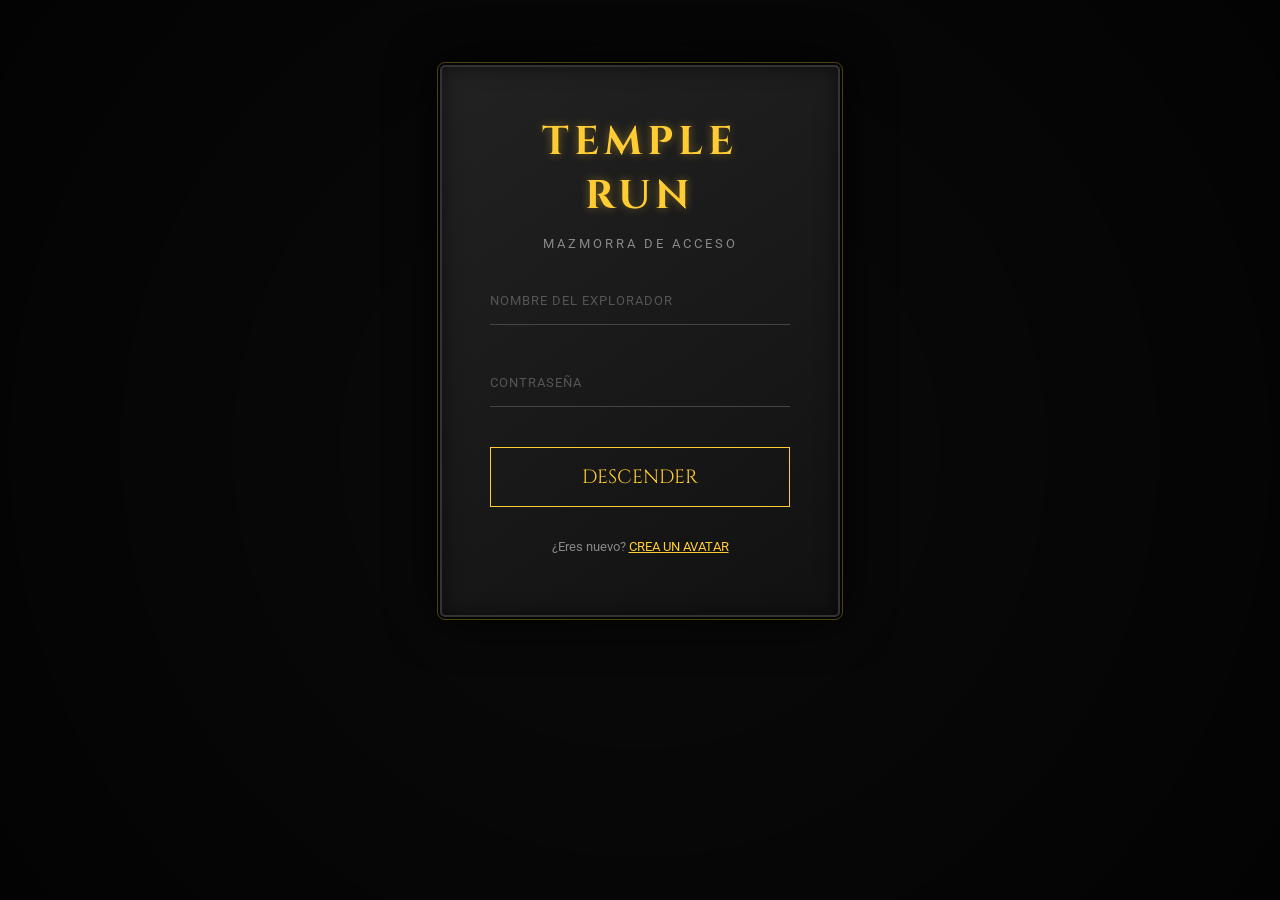
==== commit 2386a89b: "v4" ====
--- a/public/index.html
+++ b/public/index.html
@@ -4,7 +4,7 @@
     <meta charset="UTF-8">
     <meta name="viewport" content="width=device-width, initial-scale=1.0">
     <title>Temple Run | Dungeon Access</title>
-    <link rel="stylesheet" href="style.css">
+    <link rel="stylesheet" href="style_nuevo.css">
     <link href="https://fonts.googleapis.com/css2?family=Cinzel:wght@700&family=Roboto:wght@400;700&display=swap" rel="stylesheet">
 </head>
 <body>
--- a/public/style_nuevo.css
+++ b/public/style_nuevo.css
@@ -0,0 +1,146 @@
+:root {
+    --gold: #ffcc33;
+    --gold-glow: rgba(255, 204, 51, 0.4);
+    --bg-dark: #0a0a0a;
+    --danger: #ff4d4d;
+    --success: #2ecc71;
+}
+
+* { box-sizing: border-box; }
+
+body {
+    margin: 0;
+    min-height: 100vh;
+    background: var(--bg-dark) url('https://www.transparenttextures.com/patterns/dark-matter.png');
+    font-family: 'Roboto', sans-serif;
+    color: white;
+    display: flex;
+    justify-content: center;
+    align-items: flex-start; /* Permite scroll natural */
+    padding: 20px 0;
+}
+
+.dungeon-overlay {
+    position: fixed; top:0; left:0; width:100%; height:100%;
+    background: radial-gradient(circle, transparent 10%, black 150%);
+    pointer-events: none; z-index: 1;
+}
+
+/* ====================================================
+   1. LOGIN CLÁSICO
+   ==================================================== */
+#contenedor-login {
+    position: relative;
+    z-index: 2;
+    background: linear-gradient(145deg, #222, #111);
+    padding: 3rem;
+    border-radius: 5px;
+    border: 2px solid #333;
+    box-shadow: 0 0 50px rgba(0,0,0,1), inset 0 0 20px rgba(0,0,0,0.5);
+    width: 90%;
+    max-width: 400px;
+    margin-top: 5vh;
+    text-align: center;
+}
+
+#contenedor-login::before {
+    content: ''; position: absolute; top: -5px; left: -5px; right: -5px; bottom: -5px;
+    border: 1px solid var(--gold); border-radius: 8px; opacity: 0.3; pointer-events: none;
+}
+
+h1 { font-family: 'Cinzel', serif; color: var(--gold); font-size: 2.5rem; margin: 0; letter-spacing: 5px; text-shadow: 0 0 10px var(--gold-glow); }
+.subtitle { color: #888; font-size: 0.8rem; letter-spacing: 3px; margin-bottom: 2rem; }
+
+/* Inputs */
+.input-container { position: relative; margin-bottom: 2.5rem; }
+.input-container input { width: 100%; background: transparent; border: none; border-bottom: 1px solid #444; color: white; padding: 10px 0; font-size: 1.1rem; outline: none; transition: 0.3s; }
+.input-container label { position: absolute; top: 10px; left: 0; color: #555; pointer-events: none; transition: 0.3s; font-size: 0.8rem; letter-spacing: 1px; }
+.input-container input:focus ~ label, .input-container input:valid ~ label { top: -15px; color: var(--gold); font-size: 0.7rem; }
+.input-container .bar { position: absolute; bottom: 0; left: 0; height: 2px; width: 0; background: var(--gold); transition: 0.4s; }
+.input-container input:focus ~ .bar { width: 100%; }
+
+.btn-primary { background: transparent; border: 1px solid var(--gold); color: var(--gold); padding: 1rem 2rem; font-family: 'Cinzel', serif; font-size: 1.2rem; cursor: pointer; transition: 0.4s; width: 100%; position: relative; overflow: hidden; }
+.btn-primary:hover { background: var(--gold); color: black; box-shadow: 0 0 20px var(--gold-glow); }
+.switch-text { margin-top: 2rem; font-size: 0.8rem; color: #888; }
+.switch-text span { color: var(--gold); cursor: pointer; text-decoration: underline; }
+.hidden { display: none !important; }
+
+/* ====================================================
+   2. DASHBOARD GIGANTE (Misma estética que el login)
+   ==================================================== */
+.dashboard-container {
+    position: relative;
+    z-index: 2;
+    background: linear-gradient(145deg, #222, #111);
+    padding: 2.5rem;
+    border-radius: 5px;
+    border: 2px solid #333;
+    box-shadow: 0 0 50px rgba(0,0,0,1), inset 0 0 20px rgba(0,0,0,0.5);
+    width: 95%;
+    max-width: 1100px; /* Ancho máximo para que quede centrado con bordes */
+    margin-top: 2vh;
+    margin-bottom: 80px; /* Espacio para el footer */
+}
+
+.dashboard-container::before {
+    content: ''; position: absolute; top: -5px; left: -5px; right: -5px; bottom: -5px;
+    border: 1px solid var(--gold); border-radius: 8px; opacity: 0.3; pointer-events: none;
+}
+
+.dashboard-header { display: flex; justify-content: space-between; align-items: center; border-bottom: 1px solid #444; padding-bottom: 20px; margin-bottom: 20px; }
+.header-stats { display: flex; align-items: center; gap: 20px; }
+.monedas-display { color: var(--gold); font-size: 1.2rem; font-weight: bold; margin: 0; }
+
+.tabs-menu { display: flex; gap: 10px; margin-bottom: 30px; border-bottom: 1px solid rgba(255, 204, 51, 0.3); flex-wrap: wrap;}
+.tab-btn { flex: 1; background: rgba(0, 0, 0, 0.6); color: #888; border: 1px solid #444; padding: 12px; cursor: pointer; font-family: 'Cinzel', serif; transition: 0.3s; border-radius: 4px 4px 0 0; text-transform: uppercase; font-size: 1rem; }
+.tab-btn:hover { background: rgba(255, 204, 51, 0.1); color: var(--gold); }
+.tab-btn.active { background: rgba(255, 204, 51, 0.2); color: var(--gold); border-color: var(--gold); border-bottom: none; }
+
+.tab-titulo { color: white; text-align: center; font-size: 1.5rem; font-family: 'Cinzel', serif; margin-bottom: 20px; }
+.texto-vacio { color: #aaa; text-align: center; font-style: italic; font-size: 1.1rem;}
+
+/* GRID MISIONES Y TIENDA */
+.grid-fluido { display: grid; grid-template-columns: repeat(auto-fill, minmax(280px, 1fr)); gap: 20px; }
+
+.tarjeta-grid { background: rgba(0,0,0,0.5); border: 1px solid rgba(255,255,255,0.2); border-radius: 5px; padding: 15px; display: flex; flex-direction: column; justify-content: space-between; text-align: center; transition: 0.3s; }
+.tarjeta-grid:hover { border-color: var(--gold); box-shadow: 0 0 15px var(--gold-glow); }
+.tarjeta-grid h4 { color: white; font-family: 'Cinzel', serif; font-size: 1.1rem; margin: 0 0 10px 0; }
+.tarjeta-grid p { color: #ccc; font-size: 0.9rem; margin-bottom: 15px; }
+.tarjeta-img { width: 100%; height: 140px; object-fit: cover; border-radius: 4px; border: 1px solid #444; margin-bottom: 10px; }
+
+/* RANKING */
+.ranking-caja { background: rgba(0,0,0,0.8); border: 2px solid var(--gold); border-radius: 10px; padding: 20px; max-width: 600px; margin: 0 auto; text-align: center; }
+.ranking-lista { list-style: none; padding: 0; color: white; font-size: 1.1rem; text-align: left; }
+.ranking-item { display: flex; justify-content: space-between; padding: 12px; border-bottom: 1px solid #444; background: rgba(0,0,0,0.5); border-radius: 5px; margin-bottom: 5px; }
+.r-oro { background: rgba(255, 215, 0, 0.15); border-left: 3px solid gold; }
+.r-plata { background: rgba(192, 192, 192, 0.1); border-left: 3px solid silver; }
+.r-bronce { background: rgba(205, 127, 50, 0.1); border-left: 3px solid #cd7f32; }
+.r-tu { border: 1px dashed var(--success); background: rgba(46, 204, 113, 0.1); }
+
+/* PERFIL */
+.perfil-info { max-width: 400px; margin: 0 auto; text-align: center; }
+.resaltado-oro { color: var(--gold); font-weight: bold; }
+.btn-cerrar-sesion { background: transparent; border: 1px solid var(--danger); color: var(--danger); padding: 1rem; width: 100%; cursor: pointer; border-radius: 4px; margin-top: 15px; font-family: 'Cinzel'; transition: 0.3s; }
+.btn-cerrar-sesion:hover { background: var(--danger); color: white; }
+.btn-mostrar-grupo { background: var(--gold); border: none; color: black; padding: 1rem; width: 100%; cursor: pointer; border-radius: 4px; margin-top: 15px; font-family: 'Cinzel'; font-weight: bold; transition: 0.3s; }
+.btn-mostrar-grupo:hover { background: #ffd700; transform: scale(1.02); }
+
+#contenedor-grupo { background: rgba(0, 0, 0, 0.75); border: 1px solid var(--gold); padding: 15px; border-radius: 4px; margin-top: 15px; text-align: left; }
+#contenedor-grupo h3 { color: var(--gold); margin-top: 0; font-family: 'Cinzel', serif; text-align: center; }
+#grupo-lista-miembros { padding-left: 20px; color: white; }
+
+/* MENSAJE DEL SISTEMA ANCLADO ABAJO */
+#mensaje-sistema {
+    position: fixed; bottom: 0; left: 0; width: 100%;
+    background: rgba(0, 0, 0, 0.95);
+    border-top: 2px solid var(--gold);
+    padding: 15px; text-align: center; color: white; font-weight: bold; font-size: 1.1rem; z-index: 9999;
+    transition: transform 0.4s ease; transform: translateY(0);
+}
+#mensaje-sistema.oculto { transform: translateY(100%); }
+
+@media screen and (max-width: 768px) {
+    .dashboard-header { flex-direction: column; gap: 15px; }
+    .tab-btn { min-width: 45%; }
+    .dashboard-container { padding: 1.5rem; }
+}
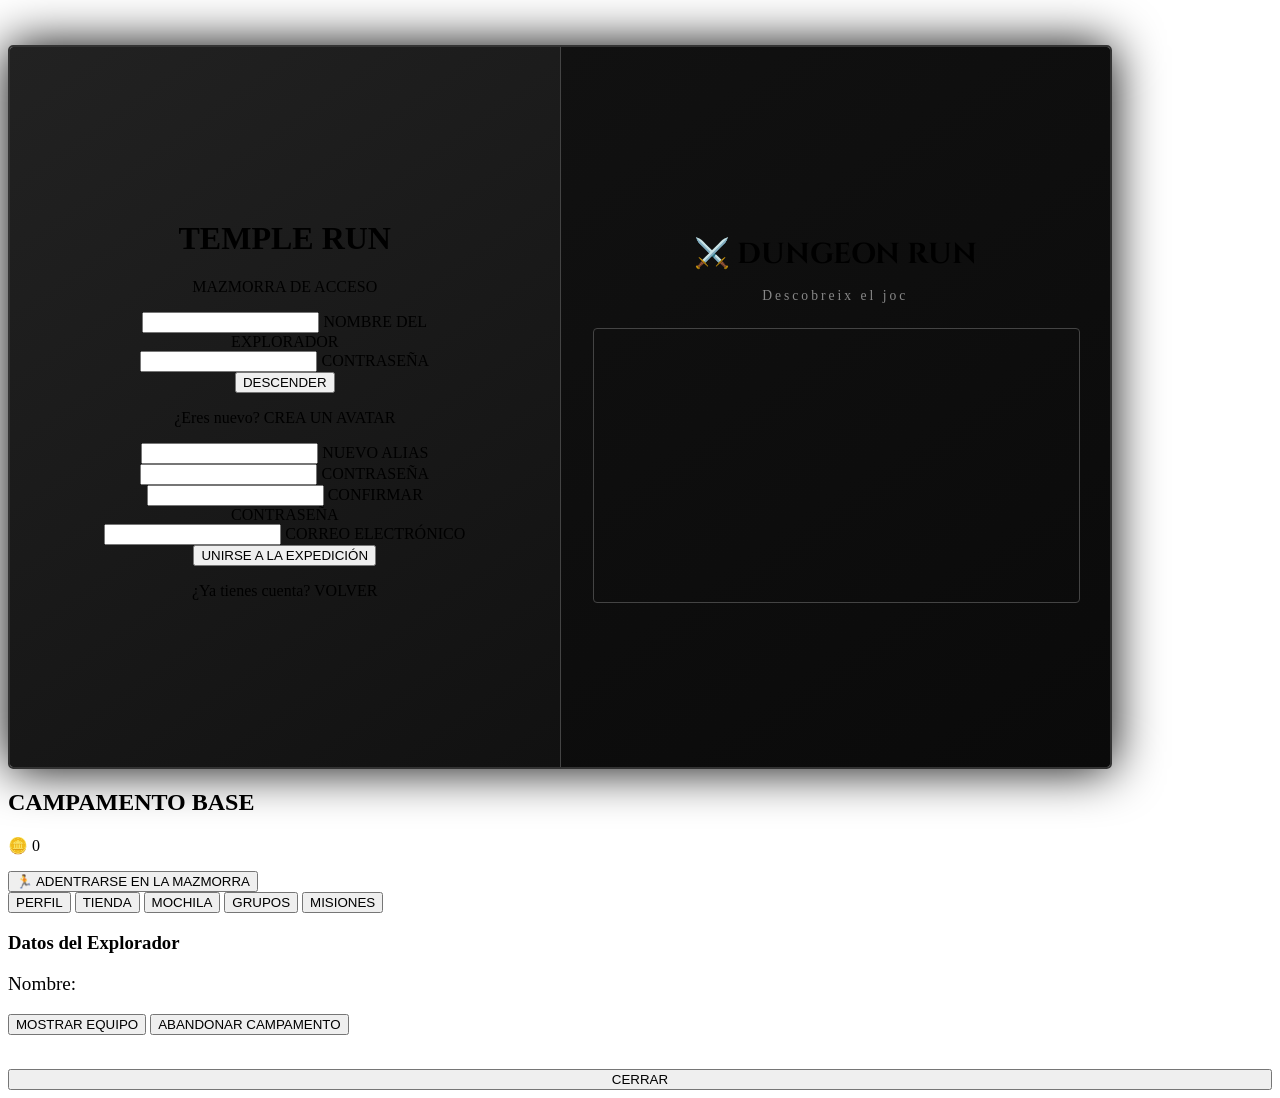
==== commit 63e980e2: "Layout 50/50: login esquerra + video dreta" ====
--- a/public/index.html
+++ b/public/index.html
@@ -4,62 +4,93 @@
     <meta charset="UTF-8">
     <meta name="viewport" content="width=device-width, initial-scale=1.0">
     <title>Temple Run | Dungeon Access</title>
-    <link rel="stylesheet" href="style_nuevo.css">
+    <link rel="stylesheet" href="style.css">
     <link href="https://fonts.googleapis.com/css2?family=Cinzel:wght@700&family=Roboto:wght@400;700&display=swap" rel="stylesheet">
 </head>
 <body>
 <div class="dungeon-overlay"></div>
 
-<div id="contenedor-login" class="card">
-    <header>
-        <div class="idol-icon"></div>
-        <h1>TEMPLE RUN</h1>
-        <p class="subtitle">MAZMORRA DE ACCESO</p>
-    </header>
+<!-- LOGIN PAGE - Layout 50/50 -->
+<div id="contenedor-login" class="login-split-container">
 
-    <main>
-        <div id="seccion-login" class="form-fade">
-            <div class="input-container">
-                <input type="text" id="login-nombre" required>
-                <label>NOMBRE DEL EXPLORADOR</label>
-                <div class="bar"></div>
+    <!-- ESQUERRA: Login / Registre -->
+    <div class="login-left">
+        <div class="card">
+            <header>
+                <div class="idol-icon"></div>
+                <h1>TEMPLE RUN</h1>
+                <p class="subtitle">MAZMORRA DE ACCESO</p>
+            </header>
+
+            <main>
+                <div id="seccion-login" class="form-fade">
+                    <div class="input-container">
+                        <input type="text" id="login-nombre" required>
+                        <label>NOMBRE DEL EXPLORADOR</label>
+                        <div class="bar"></div>
+                    </div>
+                    <div class="input-container">
+                        <input type="password" id="login-pass" required>
+                        <label>CONTRASEÑA</label>
+                        <div class="bar"></div>
+                    </div>
+                    <button class="btn-primary" onclick="hacerLogin()">DESCENDER</button>
+                    <p class="switch-text">¿Eres nuevo? <span onclick="cambiarVista('registro')">CREA UN AVATAR</span></p>
+                </div>
+
+                <div id="seccion-registro" class="form-fade hidden">
+                    <div class="input-container">
+                        <input type="text" id="reg-nombre" required>
+                        <label>NUEVO ALIAS</label>
+                        <div class="bar"></div>
+                    </div>
+                    <div class="input-container">
+                        <input type="password" id="reg-pass" required>
+                        <label>CONTRASEÑA</label>
+                        <div class="bar"></div>
+                    </div>
+                    <div class="input-container">
+                        <input type="password" id="reg-pass-confirm" required>
+                        <label>CONFIRMAR CONTRASEÑA</label>
+                        <div class="bar"></div>
+                    </div>
+                    <div class="input-container">
+                        <input type="email" id="reg-correo" required>
+                        <label>CORREO ELECTRÓNICO</label>
+                        <div class="bar"></div>
+                    </div>
+                    <button class="btn-primary" onclick="hacerRegistro()">UNIRSE A LA EXPEDICIÓN</button>
+                    <p class="switch-text">¿Ya tienes cuenta? <span onclick="cambiarVista('login')">VOLVER</span></p>
+                </div>
+            </main>
+        </div>
+    </div>
+
+    <!-- DRETA: Vídeo -->
+    <div class="login-right">
+        <div class="video-container">
+            <h2 class="video-titulo">⚔️ DUNGEON RUN</h2>
+            <p class="video-subtitol">Descobreix el joc</p>
+            <!-- Quan tinguis el link del vídeo, canvia AQUI_EL_LINK per la ID del vídeo de YouTube -->
+            <!-- Exemple: https://www.youtube.com/watch?v=XXXXXXXXXXX → posa XXXXXXXXXXX -->
+            <div class="video-wrapper">
+                <iframe
+                        id="video-demo"
+                        width="100%"
+                        height="100%"
+                        src="https://www.youtube.com/embed/AQUI_EL_ID_DEL_VIDEO"
+                        title="Dungeon Run Demo"
+                        frameborder="0"
+                        allow="accelerometer; autoplay; clipboard-write; encrypted-media; gyroscope; picture-in-picture"
+                        allowfullscreen>
+                </iframe>
             </div>
-            <div class="input-container">
-                <input type="password" id="login-pass" required>
-                <label>CONTRASEÑA</label>
-                <div class="bar"></div>
-            </div>
-            <button class="btn-primary" onclick="hacerLogin()">DESCENDER</button>
-            <p class="switch-text">¿Eres nuevo? <span onclick="cambiarVista('registro')">CREA UN AVATAR</span></p>
         </div>
+    </div>
 
-        <div id="seccion-registro" class="form-fade hidden">
-            <div class="input-container">
-                <input type="text" id="reg-nombre" required>
-                <label>NUEVO ALIAS</label>
-                <div class="bar"></div>
-            </div>
-            <div class="input-container">
-                <input type="password" id="reg-pass" required>
-                <label>CONTRASEÑA</label>
-                <div class="bar"></div>
-            </div>
-            <div class="input-container">
-                <input type="password" id="reg-pass-confirm" required>
-                <label>CONFIRMAR CONTRASEÑA</label>
-                <div class="bar"></div>
-            </div>
-            <div class="input-container">
-                <input type="email" id="reg-correo" required>
-                <label>CORREO ELECTRÓNICO</label>
-                <div class="bar"></div>
-            </div>
-            <button class="btn-primary" onclick="hacerRegistro()">UNIRSE A LA EXPEDICIÓN</button>
-            <p class="switch-text">¿Ya tienes cuenta? <span onclick="cambiarVista('login')">VOLVER</span></p>
-        </div>
-    </main>
 </div>
 
+<!-- DASHBOARD (igual que abans) -->
 <div id="seccion-dashboard" class="form-fade hidden dashboard-container">
 
     <div class="dashboard-header">
@@ -122,6 +153,6 @@
 
 <div id="mensaje-sistema" class="oculto"></div>
 
-<script src="script.js?v=6"></script>
+<script src="script.js?v=7"></script>
 </body>
 </html>
--- a/public/style.css
+++ b/public/style.css
@@ -0,0 +1,92 @@
+/* ====================================================
+   3. LOGIN SPLIT - 50/50 amb vídeo
+   ==================================================== */
+.login-split-container {
+    position: relative;
+    z-index: 2;
+    display: flex;
+    width: 95%;
+    max-width: 1100px;
+    margin-top: 5vh;
+    min-height: 80vh;
+    border: 2px solid #333;
+    border-radius: 5px;
+    box-shadow: 0 0 50px rgba(0,0,0,1);
+    overflow: hidden;
+}
+
+.login-left {
+    width: 50%;
+    background: linear-gradient(145deg, #222, #111);
+    display: flex;
+    align-items: center;
+    justify-content: center;
+    padding: 2rem;
+    border-right: 1px solid #444;
+}
+
+.login-left .card {
+    width: 100%;
+    max-width: 380px;
+    text-align: center;
+    background: transparent;
+    border: none;
+    box-shadow: none;
+    padding: 0;
+}
+
+.login-right {
+    width: 50%;
+    background: linear-gradient(145deg, #111, #0a0a0a);
+    display: flex;
+    align-items: center;
+    justify-content: center;
+    padding: 2rem;
+}
+
+.video-container {
+    width: 100%;
+    text-align: center;
+}
+
+.video-titulo {
+    font-family: 'Cinzel', serif;
+    color: var(--gold);
+    font-size: 1.8rem;
+    margin-bottom: 5px;
+    text-shadow: 0 0 10px var(--gold-glow);
+}
+
+.video-subtitol {
+    color: #888;
+    font-size: 0.85rem;
+    letter-spacing: 3px;
+    margin-bottom: 1.5rem;
+}
+
+.video-wrapper {
+    position: relative;
+    width: 100%;
+    padding-bottom: 56.25%; /* 16:9 */
+    height: 0;
+    border: 1px solid #444;
+    border-radius: 4px;
+    overflow: hidden;
+}
+
+.video-wrapper iframe {
+    position: absolute;
+    top: 0;
+    left: 0;
+    width: 100%;
+    height: 100%;
+}
+
+@media screen and (max-width: 768px) {
+    .login-split-container {
+        flex-direction: column;
+    }
+    .login-left, .login-right {
+        width: 100%;
+    }
+}
